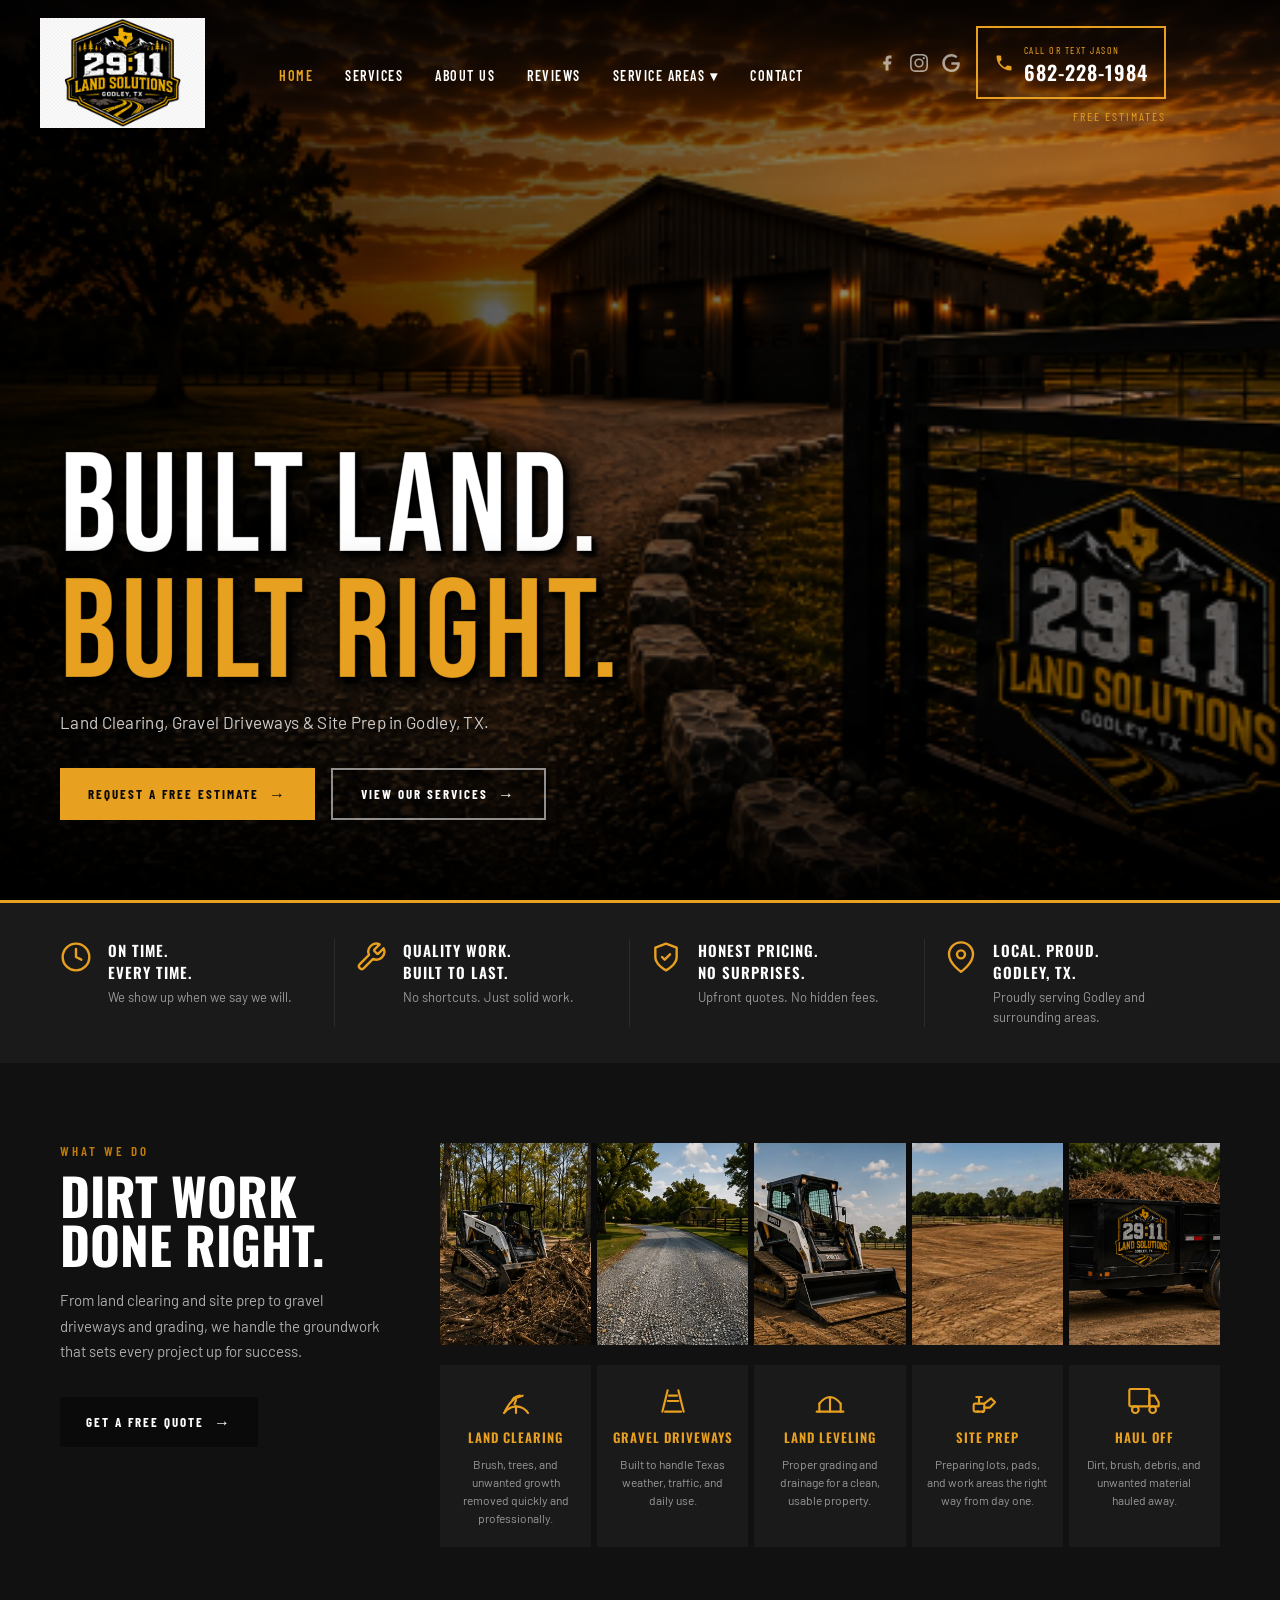
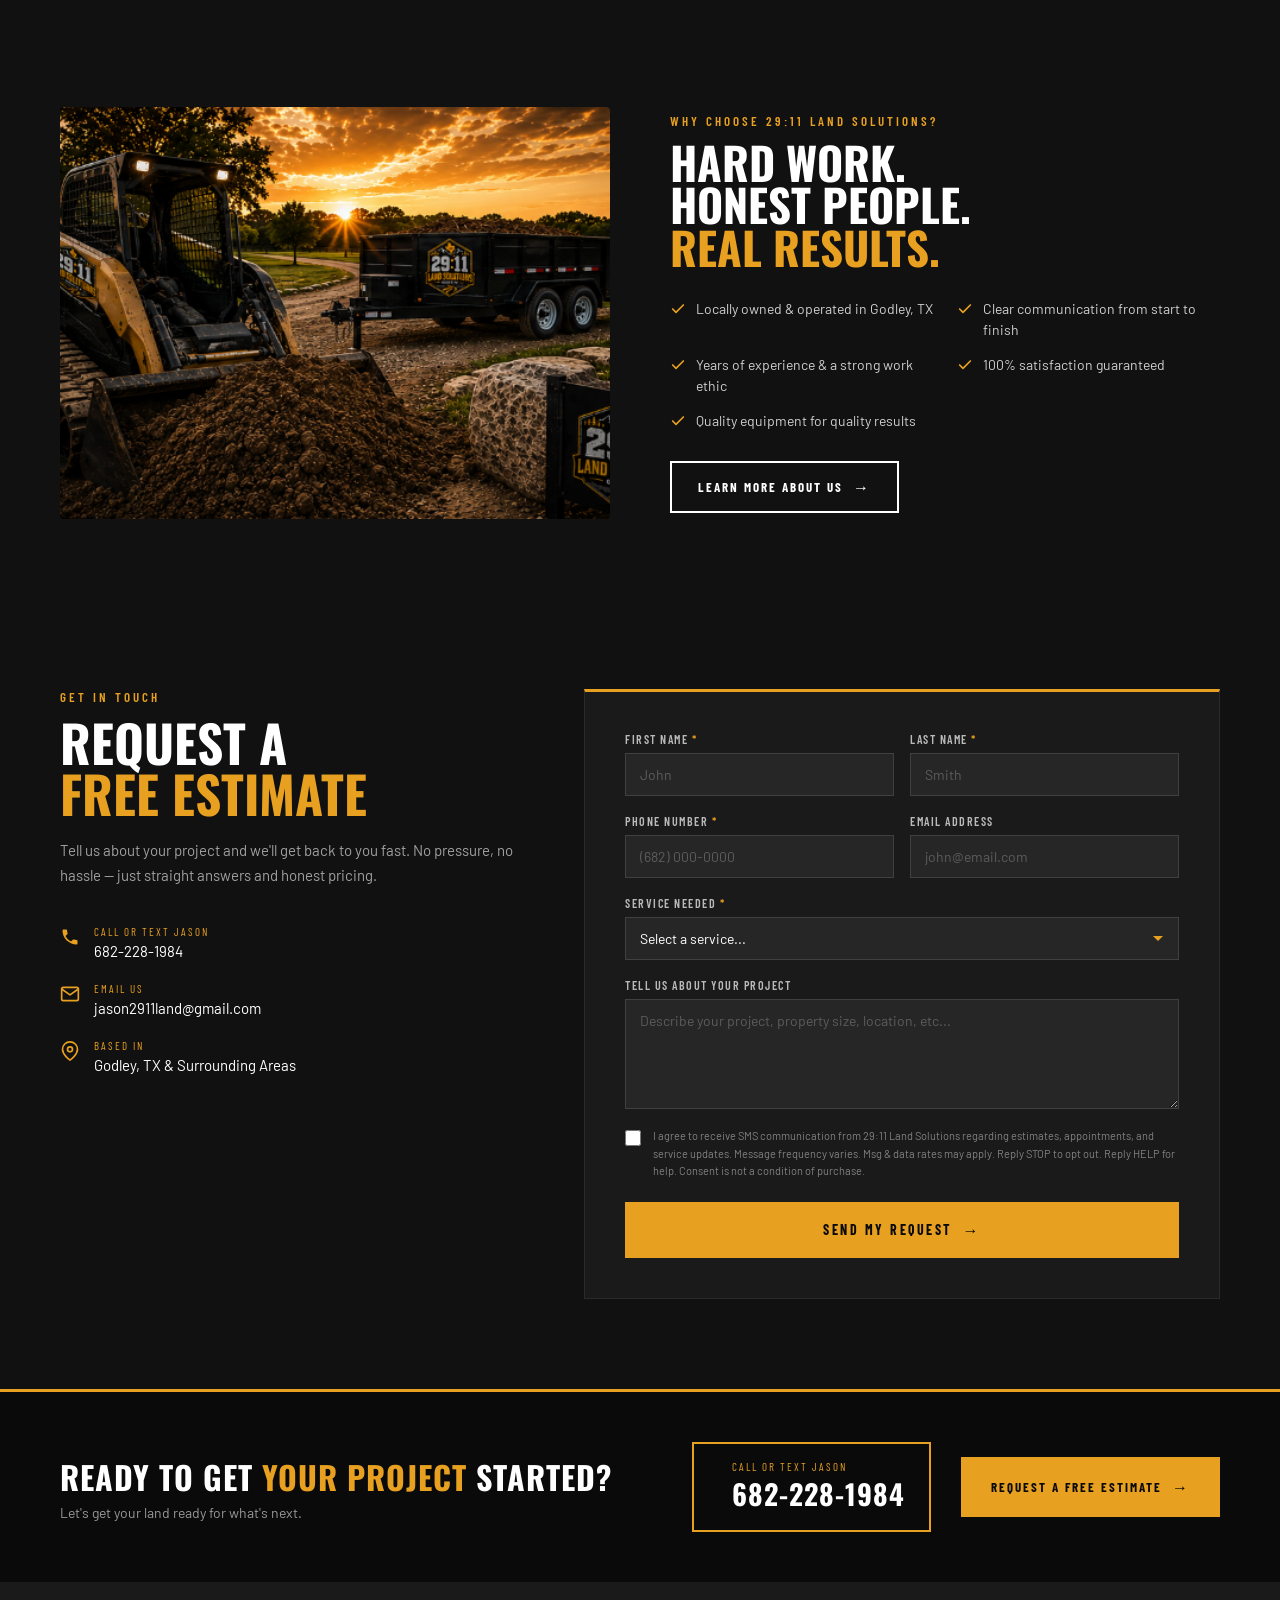
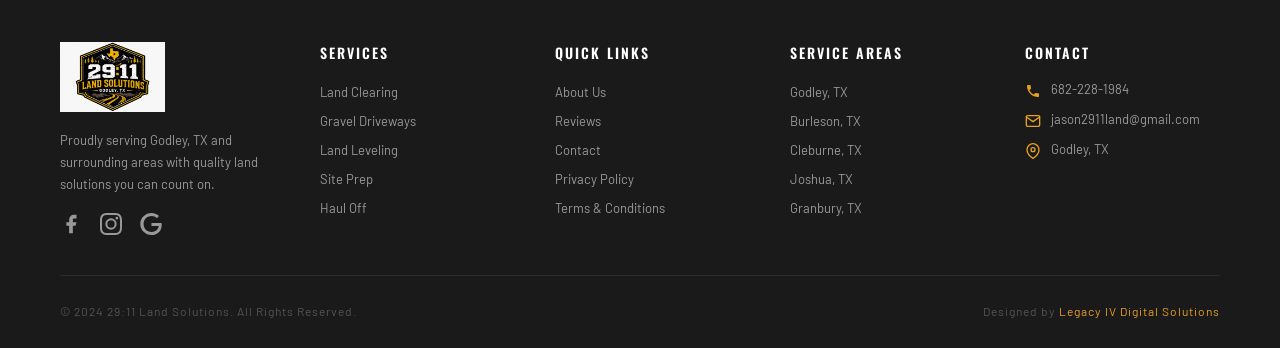
==== index.html @ 2458a73c "Update index.html" ====
<!DOCTYPE html>
<html lang="en">
<head>
  <meta charset="UTF-8" />
  <meta name="viewport" content="width=device-width, initial-scale=1.0"/>
  <title>29:11 Land Solutions – Built Land. Built Right. | Godley, TX</title>
  <meta name="description" content="29:11 Land Solutions offers land clearing, gravel driveways, land leveling, site prep, and haul off services in Godley, TX and surrounding areas.">
  <link rel="preconnect" href="https://fonts.googleapis.com">
  <link rel="preconnect" href="https://fonts.gstatic.com" crossorigin>
  <link href="https://fonts.googleapis.com/css2?family=Bebas+Neue&family=Oswald:wght@400;500;600;700&family=Barlow:wght@400;500;600&family=Barlow+Condensed:wght@600;700&display=swap" rel="stylesheet">
  <link rel="stylesheet" href="styles.css">
</head>
<body>

<a href="tel:6822281984" class="mobile-phone-bar">
    <svg width="16" height="16" viewBox="0 0 24 24" fill="currentColor"><path d="M6.62 10.79c1.44 2.83 3.76 5.14 6.59 6.59l2.2-2.2c.27-.27.67-.36 1.02-.24 1.12.37 2.33.57 3.57.57.55 0 1 .45 1 1V20c0 .55-.45 1-1 1-9.39 0-17-7.61-17-17 0-.55.45-1 1-1h3.5c.55 0 1 .45 1 1 0 1.25.2 2.45.57 3.57.11.35.03.74-.25 1.02l-2.2 2.2z"/></svg>
    Call or Text Jason — 682-228-1984
  </a>

  <!-- ══ NAVBAR ══════════════════════════════════════════════════════════ -->
  <nav>
    <a href="index.html" class="nav-logo">
      <img src="shield.png" alt="29:11 Land Solutions Logo">
    </a>

    <ul class="nav-links" id="nav-links">
      <li><a href="index.html" class="active">Home</a></li>
      <li><a href="#services">Services</a></li>
      <li><a href="about.html">About Us</a></li>
      <li><a href="reviews.html">Reviews</a></li>
      <li class="has-dropdown">
        <a href="#">Service Areas ▾</a>
        <ul class="dropdown">
          <li><a href="godley.html">Godley, TX</a></li>
          <li><a href="burleson.html">Burleson, TX</a></li>
          <li><a href="cleburne.html">Cleburne, TX</a></li>
          <li><a href="joshua.html">Joshua, TX</a></li>
          <li><a href="granbury.html">Granbury, TX</a></li>
        </ul>
      </li>
      <li><a href="#contact-form">Contact</a></li>
    </ul>

    <div class="nav-right">
      <div class="nav-right-top">
        <ul class="nav-social-links">
          <li>
            <a href="#" title="Facebook" target="_blank" rel="noopener"><!-- REPLACE # WITH FACEBOOK URL -->
              <svg viewBox="0 0 24 24" fill="currentColor"><path d="M18 2h-3a5 5 0 0 0-5 5v3H7v4h3v8h4v-8h3l1-4h-4V7a1 1 0 0 1 1-1h3z"/></svg>
            </a>
          </li>
          <li>
            <a href="#" title="Instagram" target="_blank" rel="noopener"><!-- REPLACE # WITH INSTAGRAM URL -->
              <svg viewBox="0 0 24 24" fill="currentColor"><path d="M12 2.163c3.204 0 3.584.012 4.85.07 3.252.148 4.771 1.691 4.919 4.919.058 1.265.069 1.645.069 4.849 0 3.205-.012 3.584-.069 4.849-.149 3.225-1.664 4.771-4.919 4.919-1.266.058-1.644.07-4.85.07-3.204 0-3.584-.012-4.849-.07-3.26-.149-4.771-1.699-4.919-4.92-.058-1.265-.07-1.644-.07-4.849 0-3.204.013-3.583.07-4.849.149-3.227 1.664-4.771 4.919-4.919 1.266-.057 1.645-.069 4.849-.069zm0-2.163c-3.259 0-3.667.014-4.947.072-4.358.2-6.78 2.618-6.98 6.98-.059 1.281-.073 1.689-.073 4.948 0 3.259.014 3.668.072 4.948.2 4.358 2.618 6.78 6.98 6.98 1.281.058 1.689.072 4.948.072 3.259 0 3.668-.014 4.948-.072 4.354-.2 6.782-2.618 6.979-6.98.059-1.28.073-1.689.073-4.948 0-3.259-.014-3.667-.072-4.947-.196-4.354-2.617-6.78-6.979-6.98-1.281-.059-1.69-.073-4.949-.073zm0 5.838a6.162 6.162 0 1 0 0 12.324 6.162 6.162 0 0 0 0-12.324zm0 10.162a4 4 0 1 1 0-8 4 4 0 0 1 0 8zm6.406-11.845a1.44 1.44 0 1 0 0 2.881 1.44 1.44 0 0 0 0-2.881z"/></svg>
            </a>
          </li>
          <li>
            <a href="#" title="Google" target="_blank" rel="noopener"><!-- REPLACE # WITH GOOGLE BUSINESS URL -->
              <svg viewBox="0 0 24 24" fill="currentColor"><path d="M12.48 10.92v3.28h7.84c-.24 1.84-.853 3.187-1.787 4.133-1.147 1.147-2.933 2.4-6.053 2.4-4.827 0-8.6-3.893-8.6-8.72s3.773-8.72 8.6-8.72c2.6 0 4.507 1.027 5.907 2.347l2.307-2.307C18.747 1.44 16.133 0 12.48 0 5.867 0 .307 5.387.307 12s5.56 12 12.173 12c3.573 0 6.267-1.173 8.373-3.36 2.16-2.16 2.84-5.213 2.84-7.667 0-.76-.053-1.467-.173-2.053H12.48z"/></svg>
            </a>
          </li>
        </ul>
        <a href="tel:6822281984" class="nav-cta">
          <svg class="nav-phone-svg" viewBox="0 0 24 24" fill="currentColor"><path d="M6.62 10.79c1.44 2.83 3.76 5.14 6.59 6.59l2.2-2.2c.27-.27.67-.36 1.02-.24 1.12.37 2.33.57 3.57.57.55 0 1 .45 1 1V20c0 .55-.45 1-1 1-9.39 0-17-7.61-17-17 0-.55.45-1 1-1h3.5c.55 0 1 .45 1 1 0 1.25.2 2.45.57 3.57.11.35.03.74-.25 1.02l-2.2 2.2z"/></svg>
          <div>
            <span class="nav-cta-label">Call or Text Jason</span><br>
            <span class="nav-cta-number">682-228-1984</span>
          </div>
        </a>
      </div>
      <span class="nav-free-est">Free Estimates</span>
    </div>

    <!-- Mobile header right: socials + hamburger -->
    <div class="mobile-nav-right">
      <ul class="nav-social-mobile">
        <li>
          <a href="#" title="Facebook" target="_blank" rel="noopener"><!-- REPLACE # WITH FACEBOOK URL -->
            <svg viewBox="0 0 24 24" fill="currentColor"><path d="M18 2h-3a5 5 0 0 0-5 5v3H7v4h3v8h4v-8h3l1-4h-4V7a1 1 0 0 1 1-1h3z"/></svg>
          </a>
        </li>
        <li>
          <a href="#" title="Instagram" target="_blank" rel="noopener"><!-- REPLACE # WITH INSTAGRAM URL -->
            <svg viewBox="0 0 24 24" fill="currentColor"><path d="M12 2.163c3.204 0 3.584.012 4.85.07 3.252.148 4.771 1.691 4.919 4.919.058 1.265.069 1.645.069 4.849 0 3.205-.012 3.584-.069 4.849-.149 3.225-1.664 4.771-4.919 4.919-1.266.058-1.644.07-4.85.07-3.204 0-3.584-.012-4.849-.07-3.26-.149-4.771-1.699-4.919-4.92-.058-1.265-.07-1.644-.07-4.849 0-3.204.013-3.583.07-4.849.149-3.227 1.664-4.771 4.919-4.919 1.266-.057 1.645-.069 4.849-.069zm0-2.163c-3.259 0-3.667.014-4.947.072-4.358.2-6.78 2.618-6.98 6.98-.059 1.281-.073 1.689-.073 4.948 0 3.259.014 3.668.072 4.948.2 4.358 2.618 6.78 6.98 6.98 1.281.058 1.689.072 4.948.072 3.259 0 3.668-.014 4.948-.072 4.354-.2 6.782-2.618 6.979-6.98.059-1.28.073-1.689.073-4.948 0-3.259-.014-3.667-.072-4.947-.196-4.354-2.617-6.78-6.979-6.98-1.281-.059-1.69-.073-4.949-.073zm0 5.838a6.162 6.162 0 1 0 0 12.324 6.162 6.162 0 0 0 0-12.324zm0 10.162a4 4 0 1 1 0-8 4 4 0 0 1 0 8zm6.406-11.845a1.44 1.44 0 1 0 0 2.881 1.44 1.44 0 0 0 0-2.881z"/></svg>
          </a>
        </li>
        <li>
          <a href="#" title="Google" target="_blank" rel="noopener"><!-- REPLACE # WITH GOOGLE BUSINESS URL -->
            <svg viewBox="0 0 24 24" fill="currentColor"><path d="M12.48 10.92v3.28h7.84c-.24 1.84-.853 3.187-1.787 4.133-1.147 1.147-2.933 2.4-6.053 2.4-4.827 0-8.6-3.893-8.6-8.72s3.773-8.72 8.6-8.72c2.6 0 4.507 1.027 5.907 2.347l2.307-2.307C18.747 1.44 16.133 0 12.48 0 5.867 0 .307 5.387.307 12s5.56 12 12.173 12c3.573 0 6.267-1.173 8.373-3.36 2.16-2.16 2.84-5.213 2.84-7.667 0-.76-.053-1.467-.173-2.053H12.48z"/></svg>
          </a>
        </li>
      </ul>
      <button class="hamburger" id="hamburger" aria-label="Open menu">
        <span></span><span></span><span></span>
      </button>
    </div>
  </nav>

  <!-- ══ HERO ════════════════════════════════════════════════════════════ -->
  <section class="hero">
    <div class="hero-bg"></div>
    <div class="hero-overlay"></div>
    <div class="hero-overlay-bottom"></div>
    <div class="hero-content">
      <h1 class="hero-tagline">
        <span class="white-line">Built Land.</span><br>
        <span class="gold-line">Built Right.</span>
      </h1>
      <p class="hero-sub">Land Clearing, Gravel Driveways &amp; Site Prep in Godley, TX.</p>
      <div class="hero-buttons">
        <a href="#contact-form" class="btn-primary">Request a Free Estimate <span class="arrow">→</span></a>
        <a href="#services" class="btn-secondary">View Our Services <span class="arrow">→</span></a>
      </div>
    </div>
  </section>

  <!-- ══ TRUST BAR ════════════════════════════════════════════════════════ -->
  <div class="trust-bar">
    <div class="trust-item">
      <svg class="trust-icon" viewBox="0 0 24 24" fill="none" stroke="currentColor" stroke-width="1.8" stroke-linecap="round" stroke-linejoin="round"><circle cx="12" cy="12" r="10"/><polyline points="12 6 12 12 16 14"/></svg>
      <div>
        <div class="trust-title">On Time.<br>Every Time.</div>
        <p class="trust-desc">We show up when we say we will.</p>
      </div>
    </div>
    <div class="trust-item">
      <svg class="trust-icon" viewBox="0 0 24 24" fill="none" stroke="currentColor" stroke-width="1.8" stroke-linecap="round" stroke-linejoin="round"><path d="M14.7 6.3a1 1 0 0 0 0 1.4l1.6 1.6a1 1 0 0 0 1.4 0l3.77-3.77a6 6 0 0 1-7.94 7.94l-6.91 6.91a2.12 2.12 0 0 1-3-3l6.91-6.91a6 6 0 0 1 7.94-7.94l-3.76 3.76z"/></svg>
      <div>
        <div class="trust-title">Quality Work.<br>Built to Last.</div>
        <p class="trust-desc">No shortcuts. Just solid work.</p>
      </div>
    </div>
    <div class="trust-item">
      <svg class="trust-icon" viewBox="0 0 24 24" fill="none" stroke="currentColor" stroke-width="1.8" stroke-linecap="round" stroke-linejoin="round"><path d="M12 22s8-4 8-10V5l-8-3-8 3v7c0 6 8 10 8 10z"/><polyline points="9 12 11 14 15 10"/></svg>
      <div>
        <div class="trust-title">Honest Pricing.<br>No Surprises.</div>
        <p class="trust-desc">Upfront quotes. No hidden fees.</p>
      </div>
    </div>
    <div class="trust-item">
      <svg class="trust-icon" viewBox="0 0 24 24" fill="none" stroke="currentColor" stroke-width="1.8" stroke-linecap="round" stroke-linejoin="round"><path d="M21 10c0 7-9 13-9 13s-9-6-9-13a9 9 0 0 1 18 0z"/><circle cx="12" cy="10" r="3"/></svg>
      <div>
        <div class="trust-title">Local. Proud.<br>Godley, TX.</div>
        <p class="trust-desc">Proudly serving Godley and surrounding areas.</p>
      </div>
    </div>
  </div>

  <!-- ══ SERVICES ═════════════════════════════════════════════════════════ -->
  <section class="services-section" id="services">
    <div class="services-left">
      <p class="section-label">What We Do</p>
      <h2 class="section-heading">Dirt Work<br>Done Right.</h2>
      <p class="section-body">From land clearing and site prep to gravel driveways and grading, we handle the groundwork that sets every project up for success.</p>
      <a href="#contact-form" class="btn-dark">Get a Free Quote <span class="arrow">→</span></a>
    </div>
    <div class="services-right">
      <div class="service-photos">
        <img src="skidsteer1.png" alt="Land Clearing">
        <img src="driveway.png"   alt="Gravel Driveway">
        <img src="skidsteer2.png" alt="Land Leveling">
        <img src="land1.png"      alt="Site Prep">
        <img src="trailer.png"    alt="Haul Off">
      </div>
      <div class="service-cards">
        <div class="service-card">
          <svg class="service-card-icon" viewBox="0 0 24 24" fill="none" stroke="currentColor" stroke-width="1.6" stroke-linecap="round" stroke-linejoin="round"><path d="M17 8C8 10 5.9 16.17 3.82 19.5"/><path d="M9.22 11.3c.8-1.3 2.34-2.8 5.78-3.3"/><path d="M10.9 14.5c.2-.8.6-2.1 1.1-3.2"/><path d="M3 21c2-2.5 5-5 9-5s7.5 2.5 9 5"/><line x1="12" y1="16" x2="12" y2="21"/></svg>
          <div class="service-card-title">Land Clearing</div>
          <p class="service-card-desc">Brush, trees, and unwanted growth removed quickly and professionally.</p>
        </div>
        <div class="service-card">
          <svg class="service-card-icon" viewBox="0 0 24 24" fill="none" stroke="currentColor" stroke-width="1.6" stroke-linecap="round" stroke-linejoin="round"><path d="M4 20 L8 4"/><path d="M20 20 L16 4"/><path d="M8 12 L16 12"/><path d="M6 20 L18 20"/><path d="M9 8 L15 8"/></svg>
          <div class="service-card-title">Gravel Driveways</div>
          <p class="service-card-desc">Built to handle Texas weather, traffic, and daily use.</p>
        </div>
        <div class="service-card">
          <svg class="service-card-icon" viewBox="0 0 24 24" fill="none" stroke="currentColor" stroke-width="1.6" stroke-linecap="round" stroke-linejoin="round"><path d="M2 20 L22 20"/><path d="M4 20 L4 14"/><path d="M20 20 L20 14"/><path d="M4 14 Q12 4 20 14"/><line x1="12" y1="10" x2="12" y2="20"/></svg>
          <div class="service-card-title">Land Leveling</div>
          <p class="service-card-desc">Proper grading and drainage for a clean, usable property.</p>
        </div>
        <div class="service-card">
          <svg class="service-card-icon" viewBox="0 0 24 24" fill="none" stroke="currentColor" stroke-width="1.6" stroke-linecap="round" stroke-linejoin="round"><rect x="2" y="14" width="8" height="6" rx="1"/><path d="M10 17h4l4-4-3-3-5 4"/><path d="M6 14V9"/><path d="M4 9h4"/><circle cx="5" cy="20" r="1" fill="currentColor" stroke="none"/><circle cx="9" cy="20" r="1" fill="currentColor" stroke="none"/></svg>
          <div class="service-card-title">Site Prep</div>
          <p class="service-card-desc">Preparing lots, pads, and work areas the right way from day one.</p>
        </div>
        <div class="service-card">
          <svg class="service-card-icon" viewBox="0 0 24 24" fill="none" stroke="currentColor" stroke-width="1.6" stroke-linecap="round" stroke-linejoin="round"><rect x="1" y="3" width="15" height="13" rx="1"/><path d="M16 8h4l3 5v3h-7V8z"/><circle cx="5.5" cy="18.5" r="2.5"/><circle cx="18.5" cy="18.5" r="2.5"/></svg>
          <div class="service-card-title">Haul Off</div>
          <p class="service-card-desc">Dirt, brush, debris, and unwanted material hauled away.</p>
        </div>
      </div>
    </div>
  </section>

  <!-- ══ WHY CHOOSE ════════════════════════════════════════════════════════ -->
  <section class="why-section" id="about">
    <div class="why-image">
      <img src="2911.png" alt="29:11 Land Solutions at work">

    </div>
    <div class="why-content">
      <p class="section-label">Why Choose 29:11 Land Solutions?</p>
      <h2 class="section-heading">
        Hard Work.<br>Honest People.<br>
        <span class="why-headline-gold">Real Results.</span>
      </h2>
      <ul class="why-checklist">
        <li><svg class="check-icon" viewBox="0 0 24 24" fill="none" stroke="currentColor" stroke-width="2.5" stroke-linecap="round" stroke-linejoin="round"><polyline points="20 6 9 17 4 12"/></svg>Locally owned &amp; operated in Godley, TX</li>
        <li><svg class="check-icon" viewBox="0 0 24 24" fill="none" stroke="currentColor" stroke-width="2.5" stroke-linecap="round" stroke-linejoin="round"><polyline points="20 6 9 17 4 12"/></svg>Clear communication from start to finish</li>
        <li><svg class="check-icon" viewBox="0 0 24 24" fill="none" stroke="currentColor" stroke-width="2.5" stroke-linecap="round" stroke-linejoin="round"><polyline points="20 6 9 17 4 12"/></svg>Years of experience &amp; a strong work ethic</li>
        <li><svg class="check-icon" viewBox="0 0 24 24" fill="none" stroke="currentColor" stroke-width="2.5" stroke-linecap="round" stroke-linejoin="round"><polyline points="20 6 9 17 4 12"/></svg>100% satisfaction guaranteed</li>
        <li><svg class="check-icon" viewBox="0 0 24 24" fill="none" stroke="currentColor" stroke-width="2.5" stroke-linecap="round" stroke-linejoin="round"><polyline points="20 6 9 17 4 12"/></svg>Quality equipment for quality results</li>
      </ul>
      <a href="about.html" class="btn-outline-white">Learn More About Us <span class="arrow">→</span></a>
    </div>
  </section>

  <!-- ══ CONTACT FORM ══════════════════════════════════════════════════════ -->
  <section class="contact-section" id="contact-form">
    <div class="contact-inner">
      <div class="contact-left">
        <p class="section-label" style="color:var(--gold);">Get In Touch</p>
        <h2 class="contact-heading">Request a<br><span class="text-gold">Free Estimate</span></h2>
        <p class="contact-desc">Tell us about your project and we'll get back to you fast. No pressure, no hassle — just straight answers and honest pricing.</p>
        <div class="contact-info-list">
          <div class="contact-info-item">
            <svg class="contact-info-icon" viewBox="0 0 24 24" fill="currentColor"><path d="M6.62 10.79c1.44 2.83 3.76 5.14 6.59 6.59l2.2-2.2c.27-.27.67-.36 1.02-.24 1.12.37 2.33.57 3.57.57.55 0 1 .45 1 1V20c0 .55-.45 1-1 1-9.39 0-17-7.61-17-17 0-.55.45-1 1-1h3.5c.55 0 1 .45 1 1 0 1.25.2 2.45.57 3.57.11.35.03.74-.25 1.02l-2.2 2.2z"/></svg>
            <div>
              <div class="contact-info-label">Call or Text Jason</div>
              <a href="tel:6822281984" class="contact-info-value">682-228-1984</a>
            </div>
          </div>
          <div class="contact-info-item">
            <svg class="contact-info-icon" viewBox="0 0 24 24" fill="none" stroke="currentColor" stroke-width="2" stroke-linecap="round" stroke-linejoin="round"><path d="M4 4h16c1.1 0 2 .9 2 2v12c0 1.1-.9 2-2 2H4c-1.1 0-2-.9-2-2V6c0-1.1.9-2 2-2z"/><polyline points="22,6 12,13 2,6"/></svg>
            <div>
              <div class="contact-info-label">Email Us</div>
              <a href="mailto:jason2911land@gmail.com" class="contact-info-value">jason2911land@gmail.com</a>
            </div>
          </div>
          <div class="contact-info-item">
            <svg class="contact-info-icon" viewBox="0 0 24 24" fill="none" stroke="currentColor" stroke-width="2" stroke-linecap="round" stroke-linejoin="round"><path d="M21 10c0 7-9 13-9 13s-9-6-9-13a9 9 0 0 1 18 0z"/><circle cx="12" cy="10" r="3"/></svg>
            <div>
              <div class="contact-info-label">Based In</div>
              <span class="contact-info-value">Godley, TX &amp; Surrounding Areas</span>
            </div>
          </div>
        </div>
      </div>
      <div class="contact-right">
        <div class="form-card">
          <div class="form-row">
            <div class="form-group">
              <label for="fname">First Name <span class="req">*</span></label>
              <input type="text" id="fname" name="fname" placeholder="John" required>
            </div>
            <div class="form-group">
              <label for="lname">Last Name <span class="req">*</span></label>
              <input type="text" id="lname" name="lname" placeholder="Smith" required>
            </div>
          </div>
          <div class="form-row">
            <div class="form-group">
              <label for="phone">Phone Number <span class="req">*</span></label>
              <input type="tel" id="phone" name="phone" placeholder="(682) 000-0000" required>
            </div>
            <div class="form-group">
              <label for="email">Email Address</label>
              <input type="email" id="email" name="email" placeholder="john@email.com">
            </div>
          </div>
          <div class="form-group">
            <label for="service">Service Needed <span class="req">*</span></label>
            <select id="service" name="service" required>
              <option value="" disabled selected>Select a service...</option>
              <option value="land-clearing">Land Clearing</option>
              <option value="gravel-driveway">Gravel Driveway</option>
              <option value="land-leveling">Land Leveling</option>
              <option value="site-prep">Site Prep</option>
              <option value="haul-off">Haul Off</option>
              <option value="other">Other / Not Sure</option>
            </select>
          </div>
          <div class="form-group">
            <label for="message">Tell Us About Your Project</label>
            <textarea id="message" name="message" rows="4" placeholder="Describe your project, property size, location, etc..."></textarea>
          </div>
          <div class="form-sms-consent">
            <label class="sms-label">
              <input type="checkbox" id="sms-consent" name="sms-consent">
              <span class="sms-text">I agree to receive SMS communication from 29:11 Land Solutions regarding estimates, appointments, and service updates. Message frequency varies. Msg &amp; data rates may apply. Reply STOP to opt out. Reply HELP for help. Consent is not a condition of purchase.</span>
            </label>
          </div>
          <button type="submit" class="btn-primary form-submit" onclick="handleFormSubmit(event)">
            Send My Request <span class="arrow">→</span>
          </button>
          <div class="form-success" id="form-success">Thanks! We'll be in touch shortly.</div>
        </div>
      </div>
    </div>
  </section>

  <!-- ══ CTA BANNER ════════════════════════════════════════════════════════ -->
  <section class="cta-banner">
    <div class="cta-banner-text">
      <h2 class="cta-banner-heading">Ready to Get <em>Your Project</em> Started?</h2>
      <p class="cta-banner-sub">Let's get your land ready for what's next.</p>
    </div>
    <a href="tel:6822281984" class="cta-phone-block">
      <svg class="cta-phone-icon" viewBox="0 0 24 24" fill="currentColor"><path d="M6.62 10.79c1.44 2.83 3.76 5.14 6.59 6.59l2.2-2.2c.27-.27.67-.36 1.02-.24 1.12.37 2.33.57 3.57.57.55 0 1 .45 1 1V20c0 .55-.45 1-1 1-9.39 0-17-7.61-17-17 0-.55.45-1 1-1h3.5c.55 0 1 .45 1 1 0 1.25.2 2.45.57 3.57.11.35.03.74-.25 1.02l-2.2 2.2z"/></svg>
      <div>
        <div class="cta-phone-label">Call or Text Jason</div>
        <div class="cta-phone-number">682-228-1984</div>
      </div>
    </a>
    <a href="#contact-form" class="btn-primary cta-btn-large">
      Request a Free Estimate <span class="arrow">→</span>
    </a>
  </section>

  <!-- ══ FOOTER ════════════════════════════════════════════════════════════ -->
  <footer>
    <div class="footer-grid">
      <div class="footer-brand">
        <a href="index.html"><img src="shield.png" alt="29:11 Land Solutions" class="footer-logo"></a>
        <p class="footer-brand-desc">Proudly serving Godley, TX and surrounding areas with quality land solutions you can count on.</p>
        <ul class="social-links">
          <li>
            <a href="#" title="Facebook" target="_blank" rel="noopener"><!-- REPLACE # WITH FACEBOOK URL -->
              <svg viewBox="0 0 24 24" fill="currentColor"><path d="M18 2h-3a5 5 0 0 0-5 5v3H7v4h3v8h4v-8h3l1-4h-4V7a1 1 0 0 1 1-1h3z"/></svg>
            </a>
          </li>
          <li>
            <a href="#" title="Instagram" target="_blank" rel="noopener"><!-- REPLACE # WITH INSTAGRAM URL -->
              <svg viewBox="0 0 24 24" fill="currentColor"><path d="M12 2.163c3.204 0 3.584.012 4.85.07 3.252.148 4.771 1.691 4.919 4.919.058 1.265.069 1.645.069 4.849 0 3.205-.012 3.584-.069 4.849-.149 3.225-1.664 4.771-4.919 4.919-1.266.058-1.644.07-4.85.07-3.204 0-3.584-.012-4.849-.07-3.26-.149-4.771-1.699-4.919-4.92-.058-1.265-.07-1.644-.07-4.849 0-3.204.013-3.583.07-4.849.149-3.227 1.664-4.771 4.919-4.919 1.266-.057 1.645-.069 4.849-.069zm0-2.163c-3.259 0-3.667.014-4.947.072-4.358.2-6.78 2.618-6.98 6.98-.059 1.281-.073 1.689-.073 4.948 0 3.259.014 3.668.072 4.948.2 4.358 2.618 6.78 6.98 6.98 1.281.058 1.689.072 4.948.072 3.259 0 3.668-.014 4.948-.072 4.354-.2 6.782-2.618 6.979-6.98.059-1.28.073-1.689.073-4.948 0-3.259-.014-3.667-.072-4.947-.196-4.354-2.617-6.78-6.979-6.98-1.281-.059-1.69-.073-4.949-.073zm0 5.838a6.162 6.162 0 1 0 0 12.324 6.162 6.162 0 0 0 0-12.324zm0 10.162a4 4 0 1 1 0-8 4 4 0 0 1 0 8zm6.406-11.845a1.44 1.44 0 1 0 0 2.881 1.44 1.44 0 0 0 0-2.881z"/></svg>
            </a>
          </li>
          <li>
            <a href="#" title="Google" target="_blank" rel="noopener"><!-- REPLACE # WITH GOOGLE BUSINESS URL -->
              <svg viewBox="0 0 24 24" fill="currentColor"><path d="M12.48 10.92v3.28h7.84c-.24 1.84-.853 3.187-1.787 4.133-1.147 1.147-2.933 2.4-6.053 2.4-4.827 0-8.6-3.893-8.6-8.72s3.773-8.72 8.6-8.72c2.6 0 4.507 1.027 5.907 2.347l2.307-2.307C18.747 1.44 16.133 0 12.48 0 5.867 0 .307 5.387.307 12s5.56 12 12.173 12c3.573 0 6.267-1.173 8.373-3.36 2.16-2.16 2.84-5.213 2.84-7.667 0-.76-.053-1.467-.173-2.053H12.48z"/></svg>
            </a>
          </li>
        </ul>
      </div>
      <div>
        <div class="footer-col-title">Services</div>
        <ul class="footer-links">
          <li><a href="#services">Land Clearing</a></li>
          <li><a href="#services">Gravel Driveways</a></li>
          <li><a href="#services">Land Leveling</a></li>
          <li><a href="#services">Site Prep</a></li>
          <li><a href="#services">Haul Off</a></li>
        </ul>
      </div>
      <div>
        <div class="footer-col-title">Quick Links</div>
        <ul class="footer-links">
          <li><a href="about.html">About Us</a></li>
          <li><a href="reviews.html">Reviews</a></li>
          <li><a href="#contact-form">Contact</a></li>
          <li><a href="privacy-policy.html">Privacy Policy</a></li>
          <li><a href="terms.html">Terms &amp; Conditions</a></li>
        </ul>
      </div>
      <div>
        <div class="footer-col-title">Service Areas</div>
        <ul class="footer-links">
          <li><a href="godley.html">Godley, TX</a></li>
          <li><a href="burleson.html">Burleson, TX</a></li>
          <li><a href="cleburne.html">Cleburne, TX</a></li>
          <li><a href="joshua.html">Joshua, TX</a></li>
          <li><a href="granbury.html">Granbury, TX</a></li>
        </ul>
      </div>
      <div>
        <div class="footer-col-title">Contact</div>
        <div class="footer-contact-item">
          <svg class="icon-svg" viewBox="0 0 24 24" fill="currentColor"><path d="M6.62 10.79c1.44 2.83 3.76 5.14 6.59 6.59l2.2-2.2c.27-.27.67-.36 1.02-.24 1.12.37 2.33.57 3.57.57.55 0 1 .45 1 1V20c0 .55-.45 1-1 1-9.39 0-17-7.61-17-17 0-.55.45-1 1-1h3.5c.55 0 1 .45 1 1 0 1.25.2 2.45.57 3.57.11.35.03.74-.25 1.02l-2.2 2.2z"/></svg>
          <span>682-228-1984</span>
        </div>
        <div class="footer-contact-item">
          <svg class="icon-svg" viewBox="0 0 24 24" fill="none" stroke="currentColor" stroke-width="2" stroke-linecap="round" stroke-linejoin="round"><path d="M4 4h16c1.1 0 2 .9 2 2v12c0 1.1-.9 2-2 2H4c-1.1 0-2-.9-2-2V6c0-1.1.9-2 2-2z"/><polyline points="22,6 12,13 2,6"/></svg>
          <span>jason2911land@gmail.com</span>
        </div>
        <div class="footer-contact-item">
          <svg class="icon-svg" viewBox="0 0 24 24" fill="none" stroke="currentColor" stroke-width="2" stroke-linecap="round" stroke-linejoin="round"><path d="M21 10c0 7-9 13-9 13s-9-6-9-13a9 9 0 0 1 18 0z"/><circle cx="12" cy="10" r="3"/></svg>
          <span>Godley, TX</span>
        </div>
      </div>
    </div>
    <div class="footer-bottom">
      <div class="footer-bottom-left">© 2024 29:11 Land Solutions. All Rights Reserved.</div>
      <div class="footer-bottom-right">Designed by <a href="https://legacyivdigital.com" target="_blank" rel="noopener">Legacy IV Digital Solutions</a></div>
    </div>
  </footer>

  <!-- ══ STICKY CTA ════════════════════════════════════════════════════════ -->
  <a href="#contact-form" class="sticky-cta" id="sticky-cta">
    Request a Free Estimate <span class="arrow">→</span>
  </a>

  <script>
    // Sticky CTA
    const stickyCta = document.getElementById('sticky-cta');
    window.addEventListener('scroll', () => {
      stickyCta.classList.toggle('visible', window.scrollY > window.innerHeight * 0.8);
    });
    const observer = new IntersectionObserver((entries) => {
      entries.forEach(e => { if (e.isIntersecting) stickyCta.classList.remove('visible'); });
    }, { threshold: 0.2 });
    observer.observe(document.getElementById('contact-form'));

    // Hamburger
    const hamburger = document.getElementById('hamburger');
    const navLinks  = document.getElementById('nav-links');
    hamburger.addEventListener('click', () => {
      hamburger.classList.toggle('open');
      navLinks.classList.toggle('mobile-open');
    });
    // Close mobile menu when any nav link is tapped
    navLinks.querySelectorAll('a').forEach(link => {
      link.addEventListener('click', () => {
        hamburger.classList.remove('open');
        navLinks.classList.remove('mobile-open');
      });
    });

    // Form
    function handleFormSubmit(e) {
      e.preventDefault();
      const fname   = document.getElementById('fname').value;
      const phone   = document.getElementById('phone').value;
      const service = document.getElementById('service').value;
      if (!fname || !phone || !service) { alert('Please fill in all required fields.'); return; }
      document.getElementById('form-success').style.display = 'block';
      e.target.style.display = 'none';
    }
  </script>

</body>
</html>
---- styles.css ----
/* ============================================
   2911 LANDWORKS – styles.css
   ============================================ */

/* ── RESET & ROOT ── */
*, *::before, *::after {
  box-sizing: border-box;
  margin: 0;
  padding: 0;
}

:root {
  --gold:       #E8A020;
  --gold-light: #F5B83D;
  --gold-dark:  #C27D0A;
  --black:      #0A0A0A;
  --dark:       #111111;
  --dark2:      #1A1A1A;
  --dark3:      #222222;
  --gray:       #555555;
  --light-gray: #F2EDE6;
  --white:      #FFFFFF;
  --text-muted: #999999;
}

html {
  scroll-behavior: smooth;
  overflow-x: hidden;
}

body {
  font-family: 'Barlow', sans-serif;
  background: var(--black);
  color: var(--white);
  overflow-x: hidden;
  width: 100%;
  max-width: 100vw;
}

/* ── UTILITIES ── */
.text-gold { color: var(--gold); }
.arrow     { font-size: 16px; }


/* ============================================
   NAVBAR
   ============================================ */
nav {
  position: absolute;
  top: 0; left: 0; right: 0;
  z-index: 100;
  display: flex;
  align-items: center;
  justify-content: space-between;
  padding: 18px 40px;
  background: linear-gradient(to bottom, rgba(0,0,0,0.75) 0%, transparent 100%);
}

.nav-logo img {
  height: 110px;
  width: auto;
}

.nav-links {
  display: flex;
  align-items: center;
  gap: 32px;
  list-style: none;
}

.nav-links a {
  font-family: 'Barlow Condensed', sans-serif;
  font-weight: 600;
  font-size: 14px;
  letter-spacing: 1.5px;
  text-transform: uppercase;
  color: var(--white);
  text-decoration: none;
  transition: color 0.2s;
}

.nav-links a:hover  { color: var(--gold); }
.nav-links a.active { color: var(--gold); }

.nav-links .has-dropdown {
  position: relative;
}

.nav-links .has-dropdown > a::after {
  content: '';
}

.nav-cta {
  display: flex;
  align-items: center;
  gap: 10px;
  border: 2px solid var(--gold);
  padding: 10px 16px;
  text-decoration: none;
}

.nav-cta-label {
  font-family: 'Barlow Condensed', sans-serif;
  font-size: 10px;
  letter-spacing: 1.5px;
  text-transform: uppercase;
  color: var(--gold);
  line-height: 1.2;
}

.nav-cta-number {
  font-family: 'Oswald', sans-serif;
  font-size: 20px;
  font-weight: 600;
  color: var(--white);
  letter-spacing: 1px;
}

.nav-cta-phone-icon {
  color: var(--gold);
  width: 20px;
  height: 20px;
  flex-shrink: 0;
}

.nav-phone-svg {
  color: var(--gold);
  width: 20px;
  height: 20px;
  flex-shrink: 0;
}

.nav-free-est {
  font-family: 'Barlow Condensed', sans-serif;
  font-size: 12px;
  letter-spacing: 2px;
  text-transform: uppercase;
  color: var(--gold);
  display: block;
  text-align: right;
  margin-top: 4px;
}


/* ============================================
   HERO
   ============================================ */
.hero {
  position: relative;
  height: 100vh;
  min-height: 650px;
  display: flex;
  align-items: flex-end;
  overflow: hidden;
}

.hero-bg {
  position: absolute;
  inset: 0;
  background-image: url('HERO.png');
  background-size: cover;
  background-position: center top;
  transform: scale(1.03);
  animation: heroZoom 8s ease-out forwards;
}

@keyframes heroZoom {
  from { transform: scale(1.08); }
  to   { transform: scale(1.0); }
}

.hero-overlay {
  position: absolute;
  inset: 0;
  background: linear-gradient(
    to right,
    rgba(0,0,0,0.82) 0%,
    rgba(0,0,0,0.55) 55%,
    rgba(0,0,0,0.15) 100%
  );
}

.hero-overlay-bottom {
  position: absolute;
  bottom: 0; left: 0; right: 0;
  height: 200px;
  background: linear-gradient(to top, rgba(0,0,0,0.9) 0%, transparent 100%);
}

.hero-content {
  position: relative;
  z-index: 2;
  padding: 0 60px 80px;
  max-width: 760px;
  animation: heroFadeUp 1s ease-out 0.3s both;
}

@keyframes heroFadeUp {
  from { opacity: 0; transform: translateY(30px); }
  to   { opacity: 1; transform: translateY(0); }
}

.hero-tagline {
  font-family: 'Bebas Neue', sans-serif;
  font-size: clamp(80px, 12vw, 140px);
  font-weight: 400;
  line-height: 0.90;
  text-transform: uppercase;
  letter-spacing: 4px;
  margin-bottom: 14px;
  text-shadow:
    3px 3px 0px rgba(0,0,0,0.8),
    6px 6px 0px rgba(0,0,0,0.4),
    0 0 40px rgba(0,0,0,0.6),
    2px 2px 8px rgba(0,0,0,0.9);
  -webkit-text-stroke: 1px rgba(0,0,0,0.3);
  filter: drop-shadow(2px 4px 6px rgba(0,0,0,0.7));
}

.hero-tagline .white-line { color: var(--white); }
.hero-tagline .gold-line  { color: var(--gold); }

.hero-sub {
  font-family: 'Barlow', sans-serif;
  font-size: 17px;
  font-weight: 400;
  color: rgba(255,255,255,0.80);
  margin-bottom: 36px;
  letter-spacing: 0.3px;
}

.hero-buttons {
  display: flex;
  gap: 16px;
  flex-wrap: wrap;
}


/* ============================================
   BUTTONS
   ============================================ */
.btn-primary {
  display: inline-flex;
  align-items: center;
  gap: 10px;
  background: var(--gold);
  color: var(--black);
  font-family: 'Barlow Condensed', sans-serif;
  font-weight: 700;
  font-size: 13px;
  letter-spacing: 2px;
  text-transform: uppercase;
  padding: 16px 28px;
  text-decoration: none;
  transition: background 0.2s, transform 0.15s;
}

.btn-primary:hover {
  background: var(--gold-light);
  transform: translateY(-2px);
}

.btn-secondary {
  display: inline-flex;
  align-items: center;
  gap: 10px;
  background: transparent;
  color: var(--white);
  border: 2px solid rgba(255,255,255,0.55);
  font-family: 'Barlow Condensed', sans-serif;
  font-weight: 700;
  font-size: 13px;
  letter-spacing: 2px;
  text-transform: uppercase;
  padding: 14px 28px;
  text-decoration: none;
  transition: border-color 0.2s, color 0.2s, transform 0.15s;
}

.btn-secondary:hover {
  border-color: var(--gold);
  color: var(--gold);
  transform: translateY(-2px);
}

.btn-dark {
  display: inline-flex;
  align-items: center;
  gap: 10px;
  background: var(--black);
  color: var(--white);
  font-family: 'Barlow Condensed', sans-serif;
  font-weight: 700;
  font-size: 13px;
  letter-spacing: 2px;
  text-transform: uppercase;
  padding: 15px 26px;
  text-decoration: none;
  transition: background 0.2s;
}

.btn-dark:hover { background: #333; }

.btn-outline-white {
  display: inline-flex;
  align-items: center;
  gap: 10px;
  background: transparent;
  color: var(--white);
  border: 2px solid var(--white);
  font-family: 'Barlow Condensed', sans-serif;
  font-weight: 700;
  font-size: 13px;
  letter-spacing: 2px;
  text-transform: uppercase;
  padding: 14px 26px;
  text-decoration: none;
  transition: border-color 0.2s, color 0.2s;
}

.btn-outline-white:hover {
  border-color: var(--gold);
  color: var(--gold);
}


/* ============================================
   TRUST BAR
   ============================================ */
.trust-bar {
  background: var(--dark2);
  border-top: 3px solid var(--gold);
  padding: 36px 60px;
  display: grid;
  grid-template-columns: repeat(4, 1fr);
  gap: 20px;
}

.trust-item {
  display: flex;
  align-items: flex-start;
  gap: 16px;
  padding: 0 20px 0 0;
  border-right: 1px solid rgba(255,255,255,0.08);
}

.trust-item:last-child { border-right: none; }

.trust-icon {
  color: var(--gold);
  width: 32px;
  height: 32px;
  flex-shrink: 0;
  margin-top: 2px;
}

.trust-title {
  font-family: 'Oswald', sans-serif;
  font-size: 15px;
  font-weight: 600;
  text-transform: uppercase;
  letter-spacing: 1px;
  color: var(--white);
  margin-bottom: 5px;
}

.trust-desc {
  font-size: 13px;
  color: var(--text-muted);
  line-height: 1.5;
}


/* ============================================
   SHARED SECTION ELEMENTS
   ============================================ */
.section-label {
  font-family: 'Barlow Condensed', sans-serif;
  font-size: 13px;
  font-weight: 600;
  letter-spacing: 3px;
  text-transform: uppercase;
  color: var(--gold-dark);
  margin-bottom: 12px;
}

.section-heading {
  font-family: 'Oswald', sans-serif;
  font-size: clamp(36px, 4vw, 52px);
  font-weight: 700;
  text-transform: uppercase;
  line-height: 0.95;
  color: var(--black);
  margin-bottom: 20px;
}

.section-body {
  font-size: 15px;
  color: #555;
  line-height: 1.7;
  margin-bottom: 32px;
}


/* ============================================
   SERVICES SECTION
   ============================================ */
.services-section {
  background: var(--dark);
  padding: 80px 60px;
  display: grid;
  grid-template-columns: 320px 1fr;
  gap: 60px;
  align-items: start;
}

.services-section .section-heading { color: var(--white); }
.services-section .section-body    { color: rgba(255,255,255,0.65); }

/* Service photo strip */
.service-photos {
  display: grid;
  grid-template-columns: repeat(5, 1fr);
  gap: 6px;
  margin-bottom: 20px;
  background: var(--black);
}

.service-photos img {
  width: 100%;
  aspect-ratio: 3/4;
  object-fit: cover;
  display: block;
  filter: brightness(0.9);
  transition: filter 0.3s, transform 0.3s;
}

.service-photos img:hover {
  filter: brightness(1.05);
  transform: scale(1.02);
}

/* Service cards row */
.service-cards {
  display: grid;
  grid-template-columns: repeat(5, 1fr);
  gap: 6px;
}

.service-card {
  background: var(--dark2);
  padding: 20px 14px;
  text-align: center;
}

.service-card-icon {
  color: var(--gold);
  width: 32px;
  height: 32px;
  margin: 0 auto 10px;
  display: block;
}

.service-card-title {
  font-family: 'Oswald', sans-serif;
  font-size: 13px;
  font-weight: 600;
  text-transform: uppercase;
  letter-spacing: 1px;
  color: var(--gold);
  margin-bottom: 8px;
}

.service-card-desc {
  font-size: 12px;
  color: var(--text-muted);
  line-height: 1.5;
}


/* ============================================
   WHY CHOOSE SECTION
   ============================================ */
.why-section {
  background: var(--dark);
  padding: 80px 60px;
  display: grid;
  grid-template-columns: 1fr 1fr;
  gap: 60px;
  align-items: center;
}

.why-image {
  position: relative;
  background: var(--black);
  border-radius: 4px;
  overflow: hidden;
}

.why-image img {
  width: 100%;
  aspect-ratio: 4/3;
  object-fit: cover;
  display: block;
}

.why-image-badge {
  position: absolute;
  bottom: -20px;
  right: -20px;
  background: var(--gold);
  color: var(--black);
  width: 110px;
  height: 110px;
  display: flex;
  flex-direction: column;
  align-items: center;
  justify-content: center;
  text-align: center;
  font-family: 'Oswald', sans-serif;
  font-size: 12px;
  font-weight: 700;
  text-transform: uppercase;
  letter-spacing: 1px;
  line-height: 1.3;
}

.why-content .section-label   { color: var(--gold); }
.why-content .section-heading {
  color: var(--white);
  font-size: clamp(32px, 3.5vw, 48px);
}

.why-headline-gold { color: var(--gold); }

.why-checklist {
  display: grid;
  grid-template-columns: 1fr 1fr;
  gap: 14px 24px;
  margin: 30px 0;
  list-style: none;
}

.why-checklist li {
  display: flex;
  align-items: flex-start;
  gap: 10px;
  font-size: 14px;
  color: rgba(255,255,255,0.8);
  line-height: 1.5;
}

.check-icon {
  color: var(--gold);
  width: 16px;
  height: 16px;
  flex-shrink: 0;
  margin-top: 3px;
}


/* ============================================
   TESTIMONIALS
   ============================================ */
.testimonials-section {
  background: var(--gold);
  padding: 70px 60px;
  display: grid;
  grid-template-columns: 260px 1fr 50px;
  gap: 40px;
  align-items: center;
}

.testimonials-left .section-label   { color: rgba(0,0,0,0.55); }
.testimonials-left .section-heading { color: var(--black); font-size: 28px; }

.stars {
  display: flex;
  gap: 4px;
  margin-top: 14px;
}

.stars svg {
  width: 22px;
  height: 22px;
  color: var(--black);
}

.testimonial-quote {
  position: relative;
}

.quote-mark {
  font-family: 'Oswald', sans-serif;
  font-size: 120px;
  line-height: 0.7;
  color: rgba(0,0,0,0.15);
  font-weight: 700;
  position: absolute;
  top: -10px;
  left: -10px;
}

.quote-text {
  font-size: 16px;
  color: var(--black);
  line-height: 1.7;
  padding-left: 40px;
  font-style: italic;
  font-weight: 500;
}

.quote-author {
  display: flex;
  align-items: center;
  gap: 10px;
  margin-top: 16px;
  padding-left: 40px;
}

.quote-author-name {
  font-family: 'Oswald', sans-serif;
  font-size: 15px;
  font-weight: 600;
  color: var(--black);
}

.quote-author-loc {
  font-size: 13px;
  color: rgba(0,0,0,0.6);
}

.quote-sep { color: rgba(0,0,0,0.35); }

.testimonial-nav {
  display: flex;
  flex-direction: column;
  gap: 12px;
}

.nav-arrow {
  width: 44px;
  height: 44px;
  border: 2px solid rgba(0,0,0,0.4);
  background: transparent;
  display: flex;
  align-items: center;
  justify-content: center;
  cursor: pointer;
  font-size: 18px;
  color: var(--black);
  transition: background 0.2s;
}

.nav-arrow:hover { background: rgba(0,0,0,0.12); }


/* ============================================
   CTA BANNER
   ============================================ */
.cta-banner {
  background: var(--black);
  border-top: 3px solid var(--gold);
  padding: 50px 60px;
  display: grid;
  grid-template-columns: 1fr auto auto;
  gap: 30px;
  align-items: center;
}

.cta-banner-heading {
  font-family: 'Oswald', sans-serif;
  font-size: clamp(18px, 4vw, 32px);
  font-weight: 700;
  text-transform: uppercase;
  letter-spacing: 1px;
  color: var(--white);
  word-break: break-word;
}

.cta-banner-heading em {
  color: var(--gold);
  font-style: normal;
}

.cta-banner-sub {
  font-size: 14px;
  color: var(--text-muted);
  margin-top: 4px;
}

.cta-phone-block {
  display: flex;
  align-items: center;
  gap: 14px;
  border: 2px solid var(--gold);
  padding: 16px 24px;
  text-decoration: none;
}

.cta-phone-icon {
  color: var(--gold);
  font-size: 26px;
}

.cta-phone-label {
  font-family: 'Barlow Condensed', sans-serif;
  font-size: 11px;
  letter-spacing: 2px;
  text-transform: uppercase;
  color: var(--gold);
}

.cta-phone-number {
  font-family: 'Oswald', sans-serif;
  font-size: 28px;
  font-weight: 700;
  color: var(--white);
  letter-spacing: 1px;
  white-space: nowrap;
}

.cta-btn-large {
  padding: 20px 30px;
  font-size: 13px;
}


/* ============================================
   FOOTER
   ============================================ */
footer {
  background: var(--dark2);
  padding: 60px 60px 30px;
}

.footer-grid {
  display: grid;
  grid-template-columns: 220px 1fr 1fr 1fr 1fr;
  gap: 40px;
  padding-bottom: 40px;
  border-bottom: 1px solid rgba(255,255,255,0.08);
  margin-bottom: 28px;
}

.footer-logo {
  height: 70px;
  width: auto;
  margin-bottom: 14px;
}

.footer-brand-desc {
  font-size: 13px;
  color: var(--text-muted);
  line-height: 1.7;
  margin-bottom: 18px;
}

.social-links {
  display: flex;
  gap: 18px;
  list-style: none;
  align-items: center;
}

.social-links a {
  display: flex;
  align-items: center;
  justify-content: center;
  color: var(--text-muted);
  text-decoration: none;
  transition: color 0.2s, transform 0.2s;
}

.social-links a:hover {
  color: var(--gold);
  transform: translateY(-2px);
}

.social-links a svg {
  width: 22px;
  height: 22px;
  fill: currentColor;
}

/* Navbar social icons */
.nav-social-links {
  display: flex;
  gap: 14px;
  list-style: none;
  align-items: center;
  margin-right: 16px;
}

.nav-social-links a {
  display: flex;
  align-items: center;
  justify-content: center;
  width: 18px;
  height: 18px;
  color: rgba(255,255,255,0.6);
  text-decoration: none;
  transition: color 0.2s, transform 0.2s;
  flex-shrink: 0;
}

.nav-social-links a:hover {
  color: var(--gold);
  transform: translateY(-2px);
}

.nav-social-links a svg {
  width: 18px;
  height: 18px;
  flex-shrink: 0;
  display: block;
}

.nav-right {
  display: flex;
  flex-direction: column;
  align-items: flex-end;
  gap: 6px;
  flex-shrink: 0;
}

.nav-right-top {
  display: flex;
  align-items: center;
}

.footer-col-title {
  font-family: 'Oswald', sans-serif;
  font-size: 14px;
  font-weight: 600;
  text-transform: uppercase;
  letter-spacing: 2px;
  color: var(--white);
  margin-bottom: 18px;
}

.footer-links {
  list-style: none;
  display: flex;
  flex-direction: column;
  gap: 10px;
}

.footer-links a {
  font-size: 13px;
  color: var(--text-muted);
  text-decoration: none;
  transition: color 0.2s;
}

.footer-links a:hover { color: var(--gold); }

.footer-contact-item {
  display: flex;
  align-items: flex-start;
  gap: 10px;
  margin-bottom: 12px;
  font-size: 13px;
  color: var(--text-muted);
}

.footer-contact-item .icon {
  color: var(--gold);
  font-size: 14px;
  flex-shrink: 0;
  margin-top: 2px;
}

.icon-svg {
  color: var(--gold);
  width: 16px;
  height: 16px;
  flex-shrink: 0;
  margin-top: 2px;
}

.footer-bottom {
  display: flex;
  align-items: center;
  justify-content: center;
  font-size: 12px;
  color: rgba(255,255,255,0.25);
  letter-spacing: 1px;
}


/* ============================================
   RESPONSIVE – TABLET (≤1024px)
   ============================================ */
@media (max-width: 1024px) {
  nav                   { padding: 18px 24px; }
  .hero-content         { padding: 0 30px 60px; }
  .trust-bar            { grid-template-columns: repeat(2, 1fr); padding: 36px 30px; }
  .services-section     { grid-template-columns: 1fr; padding: 60px 30px; }
  .service-photos       { grid-template-columns: repeat(5, 1fr); }
  .service-cards        { grid-template-columns: repeat(5, 1fr); }
  .why-section          { grid-template-columns: 1fr; padding: 60px 30px; }
  .why-image-badge      { bottom: 10px; right: 10px; }
  .testimonials-section { grid-template-columns: 1fr; padding: 50px 30px; }
  .cta-banner           { grid-template-columns: 1fr; text-align: center; }
  .cta-phone-block      { justify-content: center; }
  .footer-grid          { grid-template-columns: 1fr 1fr; }
}


/* ============================================
   RESPONSIVE – MOBILE (≤680px)
   ============================================ */
@media (max-width: 680px) {
  .nav-links        { display: none; }
  .hero-tagline     { font-size: 42px; }
  .trust-bar        { grid-template-columns: 1fr; padding: 30px 20px; }
  .trust-item       { border-right: none; border-bottom: 1px solid rgba(255,255,255,0.08); padding-bottom: 20px; }
  .trust-item:last-child { border-bottom: none; }
  .service-photos   { grid-template-columns: repeat(3, 1fr); }
  .service-cards    { grid-template-columns: repeat(2, 1fr); }
  .why-checklist    { grid-template-columns: 1fr; }
  .cta-banner       { padding: 40px 20px; }
  .footer-grid      { grid-template-columns: 1fr; }
  footer            { padding: 40px 20px 20px; }
}


/* ============================================
   CONTACT FORM SECTION
   ============================================ */
.contact-section {
  background: var(--dark);
  padding: 90px 60px;
}

.contact-inner {
  display: grid;
  grid-template-columns: 1fr 1.4fr;
  gap: 70px;
  align-items: start;
  max-width: 1200px;
  margin: 0 auto;
}

.contact-heading {
  font-family: 'Oswald', sans-serif;
  font-size: clamp(36px, 4vw, 54px);
  font-weight: 700;
  text-transform: uppercase;
  line-height: 1.0;
  color: var(--white);
  margin-bottom: 18px;
}

.contact-desc {
  font-size: 15px;
  color: rgba(255,255,255,0.6);
  line-height: 1.7;
  margin-bottom: 36px;
}

.contact-info-list {
  display: flex;
  flex-direction: column;
  gap: 22px;
}

.contact-info-item {
  display: flex;
  align-items: flex-start;
  gap: 14px;
}

.contact-info-icon {
  color: var(--gold);
  width: 20px;
  height: 20px;
  flex-shrink: 0;
  margin-top: 2px;
}

.contact-info-label {
  font-family: 'Barlow Condensed', sans-serif;
  font-size: 11px;
  letter-spacing: 2px;
  text-transform: uppercase;
  color: var(--gold);
  margin-bottom: 3px;
}

.contact-info-value {
  font-size: 15px;
  color: var(--white);
  text-decoration: none;
  transition: color 0.2s;
}

.contact-info-value:hover { color: var(--gold); }

/* Form Card */
.form-card {
  background: var(--dark2);
  border: 1px solid rgba(255,255,255,0.07);
  border-top: 3px solid var(--gold);
  padding: 40px;
}

.form-row {
  display: grid;
  grid-template-columns: 1fr 1fr;
  gap: 16px;
}

.form-group {
  display: flex;
  flex-direction: column;
  margin-bottom: 18px;
}

.form-group label {
  font-family: 'Barlow Condensed', sans-serif;
  font-size: 12px;
  font-weight: 600;
  letter-spacing: 1.5px;
  text-transform: uppercase;
  color: rgba(255,255,255,0.7);
  margin-bottom: 7px;
}

.req { color: var(--gold); }

.form-group input,
.form-group select,
.form-group textarea {
  background: rgba(255,255,255,0.05);
  border: 1px solid rgba(255,255,255,0.12);
  color: var(--white);
  font-family: 'Barlow', sans-serif;
  font-size: 14px;
  padding: 12px 14px;
  outline: none;
  transition: border-color 0.2s, background 0.2s;
  appearance: none;
  -webkit-appearance: none;
}

.form-group input::placeholder,
.form-group textarea::placeholder { color: rgba(255,255,255,0.25); }

.form-group input:focus,
.form-group select:focus,
.form-group textarea:focus {
  border-color: var(--gold);
  background: rgba(232,160,32,0.05);
}

.form-group select {
  background-image: url("data:image/svg+xml,%3Csvg xmlns='http://www.w3.org/2000/svg' width='12' height='8' viewBox='0 0 12 8'%3E%3Cpath fill='%23E8A020' d='M1 1l5 5 5-5'/%3E%3C/svg%3E");
  background-repeat: no-repeat;
  background-position: right 14px center;
  padding-right: 38px;
  cursor: pointer;
}

.form-group select option {
  background: var(--dark2);
  color: var(--white);
}

.form-group textarea { resize: vertical; min-height: 110px; }

/* SMS Consent */
.form-sms-consent {
  margin-bottom: 22px;
}

.sms-label {
  display: flex;
  align-items: flex-start;
  gap: 12px;
  cursor: pointer;
}

.sms-label input[type="checkbox"] {
  width: 16px;
  height: 16px;
  flex-shrink: 0;
  margin-top: 3px;
  accent-color: var(--gold);
  cursor: pointer;
}

.sms-text {
  font-size: 11px;
  color: rgba(255,255,255,0.45);
  line-height: 1.6;
}

.form-submit {
  width: 100%;
  justify-content: center;
  padding: 18px;
  font-size: 14px;
  letter-spacing: 2.5px;
  border: none;
  cursor: pointer;
}

.form-success {
  display: none;
  margin-top: 16px;
  background: rgba(232,160,32,0.12);
  border: 1px solid var(--gold);
  color: var(--gold);
  padding: 14px 18px;
  font-family: 'Barlow Condensed', sans-serif;
  font-size: 15px;
  letter-spacing: 1px;
  text-align: center;
}


/* ============================================
   STICKY CTA BUTTON
   ============================================ */
.sticky-cta {
  position: fixed;
  bottom: 28px;
  right: 28px;
  z-index: 999;
  display: inline-flex;
  align-items: center;
  gap: 10px;
  background: var(--gold);
  color: var(--black);
  font-family: 'Barlow Condensed', sans-serif;
  font-weight: 700;
  font-size: 13px;
  letter-spacing: 2px;
  text-transform: uppercase;
  padding: 16px 26px;
  text-decoration: none;
  box-shadow: 0 4px 24px rgba(232,160,32,0.45);
  opacity: 0;
  transform: translateY(16px);
  pointer-events: none;
  transition: opacity 0.3s, transform 0.3s, background 0.2s;
}

.sticky-cta.visible {
  opacity: 1;
  transform: translateY(0);
  pointer-events: auto;
}

.sticky-cta:hover {
  background: var(--gold-light);
}


/* ============================================
   FOOTER BOTTOM — DUAL ROW
   ============================================ */
.footer-bottom {
  display: flex;
  align-items: center;
  justify-content: space-between;
  font-size: 12px;
  color: rgba(255,255,255,0.25);
  letter-spacing: 1px;
  flex-wrap: wrap;
  gap: 8px;
}

.footer-bottom-right a {
  color: var(--gold);
  text-decoration: none;
  transition: color 0.2s;
}

.footer-bottom-right a:hover { color: var(--gold-light); }


/* ============================================
   RESPONSIVE ADDITIONS
   ============================================ */
@media (max-width: 1024px) {
  .contact-section { padding: 70px 30px; }
  .contact-inner   { grid-template-columns: 1fr; gap: 40px; }
}

@media (max-width: 680px) {
  .form-row        { grid-template-columns: 1fr; }
  .form-card       { padding: 28px 20px; }
  .contact-section { padding: 50px 20px; }
  .sticky-cta      { bottom: 16px; right: 16px; font-size: 12px; padding: 14px 20px; }
  .footer-bottom   { flex-direction: column; text-align: center; }
}


/* ============================================
   NAV DROPDOWN
   ============================================ */
.nav-links .has-dropdown {
  position: relative;
}

.nav-links .dropdown {
  display: none;
  position: absolute;
  top: 100%;
  left: 0;
  background: var(--dark2);
  border-top: 2px solid var(--gold);
  border-bottom: none;
  list-style: none;
  min-width: 180px;
  z-index: 200;
  padding: 8px 0;
  padding-top: 10px;
}

.nav-links .has-dropdown:hover .dropdown {
  display: block;
}

.nav-links .dropdown li a {
  display: block;
  padding: 10px 20px;
  font-size: 13px;
  letter-spacing: 1px;
  color: rgba(255,255,255,0.75);
  white-space: nowrap;
  transition: color 0.2s, background 0.2s;
}

.nav-links .dropdown li a:hover {
  color: var(--gold);
  background: rgba(255,255,255,0.04);
}


/* ============================================
   HAMBURGER BUTTON
   ============================================ */
.hamburger {
  display: none;
  flex-direction: column;
  justify-content: space-between;
  width: 26px;
  height: 18px;
  background: none;
  border: none;
  cursor: pointer;
  padding: 0;
  z-index: 200;
  flex-shrink: 0;
}

.hamburger span {
  display: block;
  width: 100%;
  height: 2px;
  background: var(--white);
  border-radius: 2px;
  transition: transform 0.3s, opacity 0.3s;
}

.hamburger.open span:nth-child(1) { transform: translateY(8px) rotate(45deg); }
.hamburger.open span:nth-child(2) { opacity: 0; }
.hamburger.open span:nth-child(3) { transform: translateY(-8px) rotate(-45deg); }


/* ============================================
   MOBILE NAV
   ============================================ */
@media (max-width: 900px) {

  nav {
    flex-wrap: wrap;
    padding: 16px 20px;
    position: fixed;
    background: rgba(10,10,10,0.97);
  }

  .hamburger { display: flex; }

  .nav-links {
    display: none;
    flex-direction: column;
    width: 100%;
    order: 3;
    gap: 0;
    padding: 10px 0 20px;
    border-top: 1px solid rgba(255,255,255,0.08);
    margin-top: 12px;
  }

  .nav-links.mobile-open { display: flex; }

  .nav-links li { width: 100%; }

  .nav-links a {
    display: block;
    padding: 12px 4px;
    font-size: 15px;
    border-bottom: 1px solid rgba(255,255,255,0.05);
  }

  .nav-links .dropdown {
    position: static;
    border-top: none;
    border-left: 2px solid var(--gold);
    margin-left: 12px;
    background: transparent;
    padding: 0;
    display: block;
  }

  .nav-links .dropdown li a {
    padding: 8px 16px;
    font-size: 12px;
    color: rgba(255,255,255,0.55);
  }

  .nav-right {
    display: none;
  }

  /* Show phone number only on mobile in a slim bar above nav */
  .mobile-phone-bar {
    display: flex;
    align-items: center;
    justify-content: center;
    gap: 8px;
    background: var(--gold);
    color: var(--black);
    font-family: 'Oswald', sans-serif;
    font-size: 16px;
    font-weight: 600;
    letter-spacing: 1px;
    padding: 10px;
    text-decoration: none;
    width: 100%;
  }

  .hero { padding-top: 70px; }
  .hero-content { padding: 0 20px 50px; }
}

@media (max-width: 900px) {
  .nav-logo img { height: 70px; }
}

/* Hide mobile phone bar on desktop */
.mobile-phone-bar {
  display: none;
}


/* ============================================
   MOBILE OVERFLOW & LAYOUT FIXES
   ============================================ */

/* Prevent ANY element from causing horizontal scroll */
*, *::before, *::after {
  max-width: 100%;
}

@media (max-width: 900px) {

  /* ── General ── */
  section, div, footer, nav {
    max-width: 100vw;
  }

  /* ── Hero ── */
  .hero-tagline {
    font-size: clamp(44px, 11vw, 72px);
    letter-spacing: 1px;
  }

  .hero-sub {
    font-size: 15px;
  }

  .hero-buttons {
    flex-direction: column;
    align-items: flex-start;
    gap: 12px;
  }

  .hero-buttons a {
    width: 100%;
    justify-content: center;
  }

  /* ── Trust bar ── */
  .trust-bar {
    grid-template-columns: 1fr 1fr;
    padding: 30px 20px;
    gap: 16px;
  }

  .trust-item {
    border-right: none;
    padding: 0;
  }

  /* ── Services ── */
  .services-section {
    grid-template-columns: 1fr;
    padding: 50px 20px;
  }

  .service-photos {
    grid-template-columns: repeat(3, 1fr);
  }

  .service-cards {
    grid-template-columns: repeat(2, 1fr);
  }

  /* ── Why section ── */
  .why-section {
    grid-template-columns: 1fr;
    padding: 50px 20px;
  }

  .why-image-badge {
    bottom: 10px;
    right: 10px;
  }

  .why-checklist {
    grid-template-columns: 1fr;
  }

  /* ── Contact form ── */
  .contact-section {
    padding: 50px 20px;
  }

  .contact-inner {
    grid-template-columns: 1fr;
    gap: 30px;
  }

  .form-row {
    grid-template-columns: 1fr;
  }

  .form-card {
    padding: 24px 16px;
  }

  /* ── CTA Banner ── */
  .cta-banner {
    grid-template-columns: 1fr;
    padding: 40px 20px;
    text-align: center;
    gap: 20px;
  }

  .cta-phone-block {
    justify-content: center;
    width: 100%;
  }

  .cta-btn-large {
    width: 100%;
    justify-content: center;
  }

  /* ── Footer ── */
  footer {
    padding: 40px 20px 20px;
  }

  .footer-grid {
    grid-template-columns: 1fr 1fr;
    gap: 30px;
  }

  .footer-bottom {
    flex-direction: column;
    text-align: center;
    gap: 8px;
  }

  /* ── Sticky CTA ── */
  .sticky-cta {
    bottom: 16px;
    right: 16px;
    left: 16px;
    width: calc(100% - 32px);
    justify-content: center;
    font-size: 13px;
    padding: 16px;
  }
}

@media (max-width: 480px) {

  .trust-bar {
    grid-template-columns: 1fr;
  }

  .service-photos {
    grid-template-columns: repeat(2, 1fr);
  }

  .service-cards {
    grid-template-columns: 1fr 1fr;
  }

  .footer-grid {
    grid-template-columns: 1fr;
  }

  .hero-tagline {
    font-size: clamp(38px, 10vw, 56px);
  }

  .why-section {
    padding: 40px 16px;
  }

  .section-heading {
    font-size: 32px;
  }
}


/* ============================================
   CTA BANNER MOBILE FIX
   ============================================ */
@media (max-width: 900px) {
  .cta-phone-number {
    font-size: 20px;
    white-space: nowrap;
  }

  .cta-phone-block {
    padding: 12px 18px;
    gap: 10px;
  }

  .cta-phone-icon {
    width: 20px;
    height: 20px;
  }
}


/* ============================================
   MOBILE SOCIAL ICONS IN HEADER (next to hamburger)
   ============================================ */
.nav-social-mobile {
  display: none;
}

@media (max-width: 900px) {
  .mobile-nav-right {
    display: flex;
    align-items: center;
    gap: 16px;
  }

  .nav-social-mobile {
    display: flex;
    gap: 14px;
    list-style: none;
    align-items: center;
    padding: 0;
    margin: 0;
  }

  .nav-social-mobile a {
    display: flex;
    align-items: center;
    color: rgba(255,255,255,0.65);
    text-decoration: none;
    transition: color 0.2s;
  }

  .nav-social-mobile a:hover { color: var(--gold); }

  .nav-social-mobile a svg {
    width: 20px;
    height: 20px;
  }
}
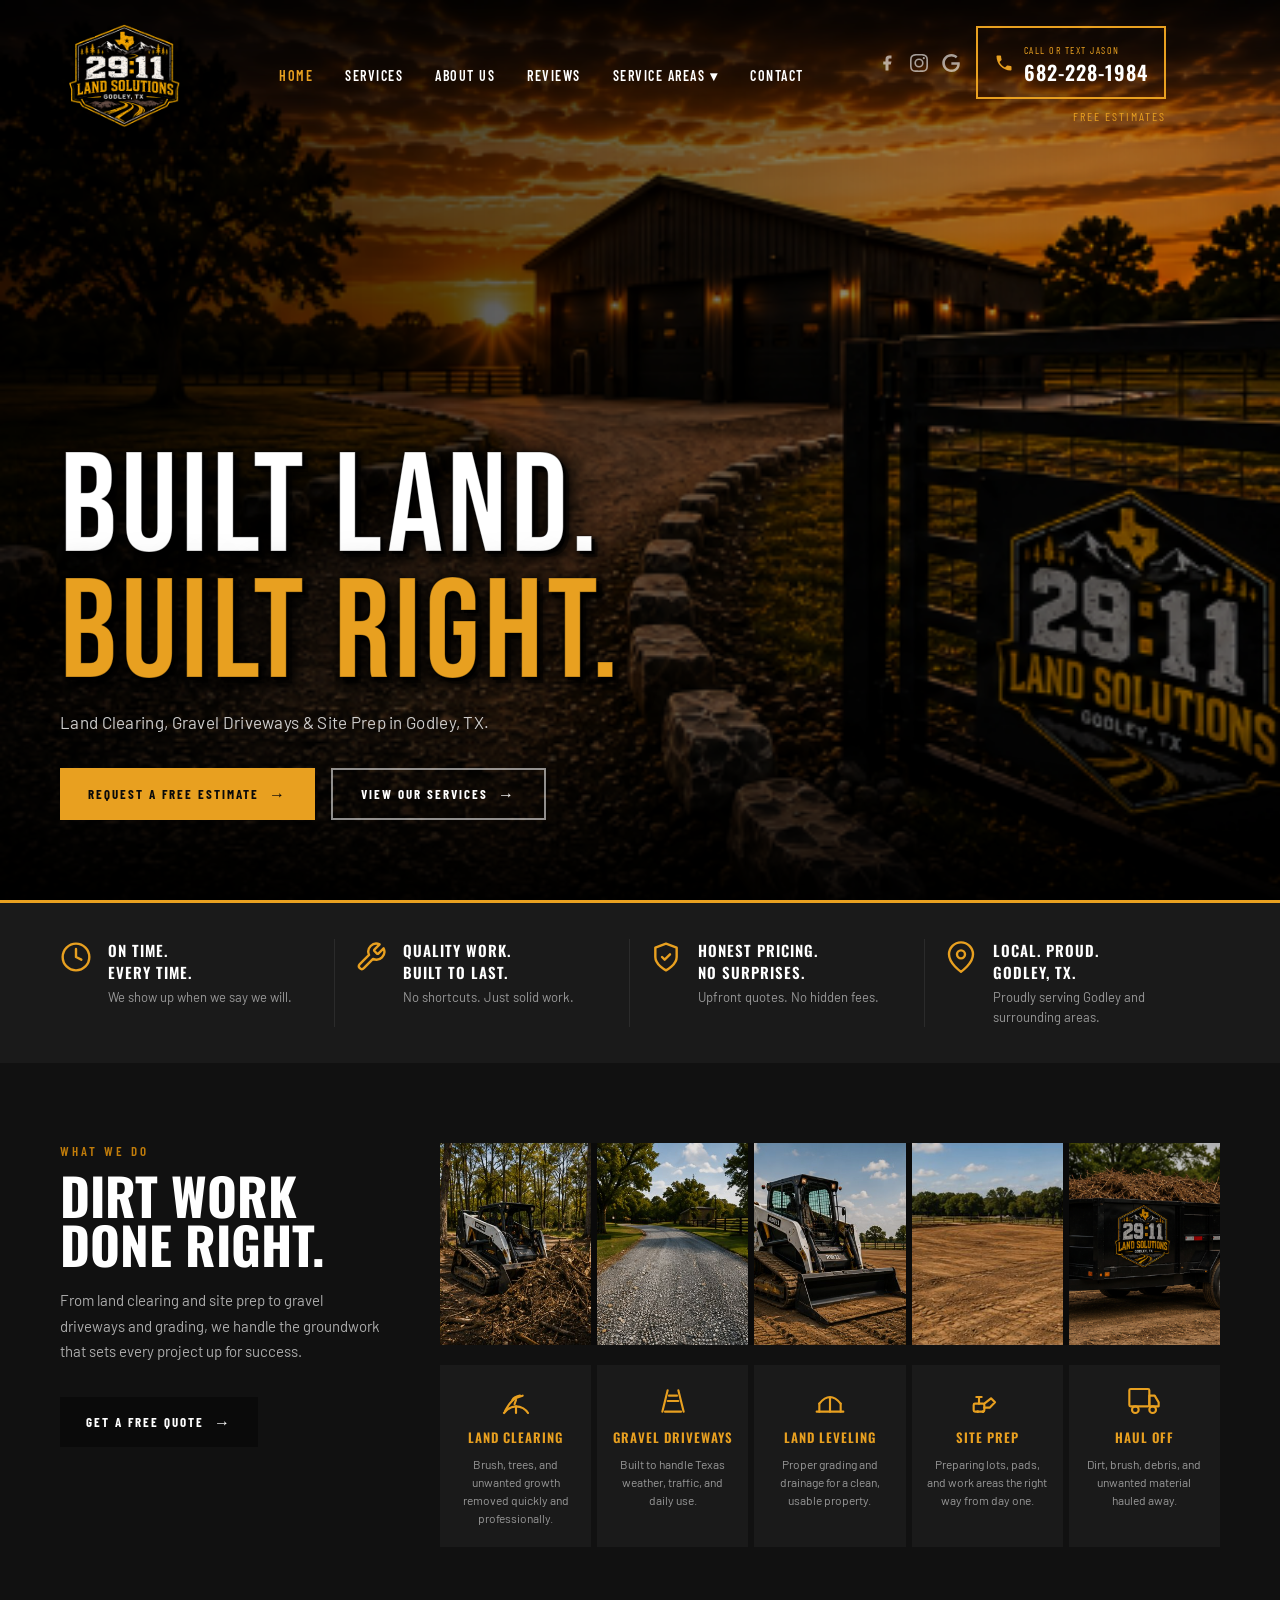
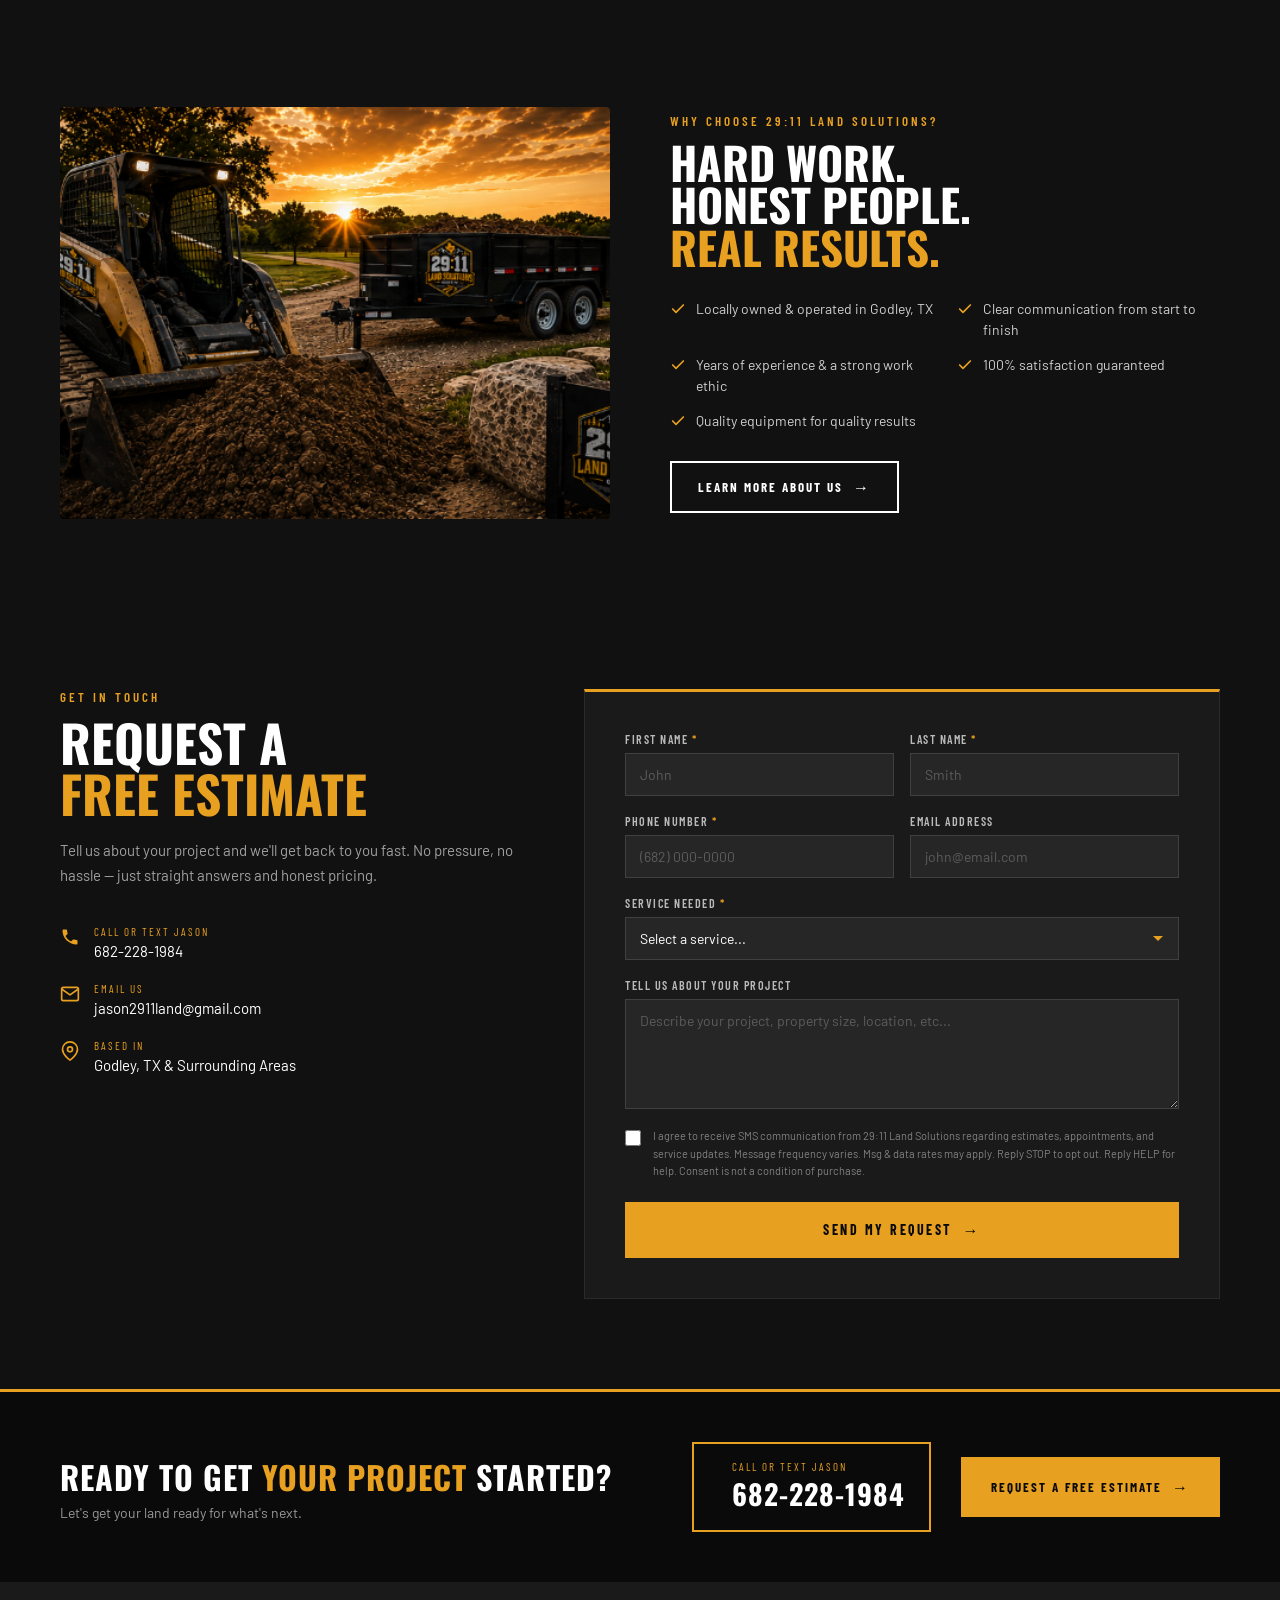
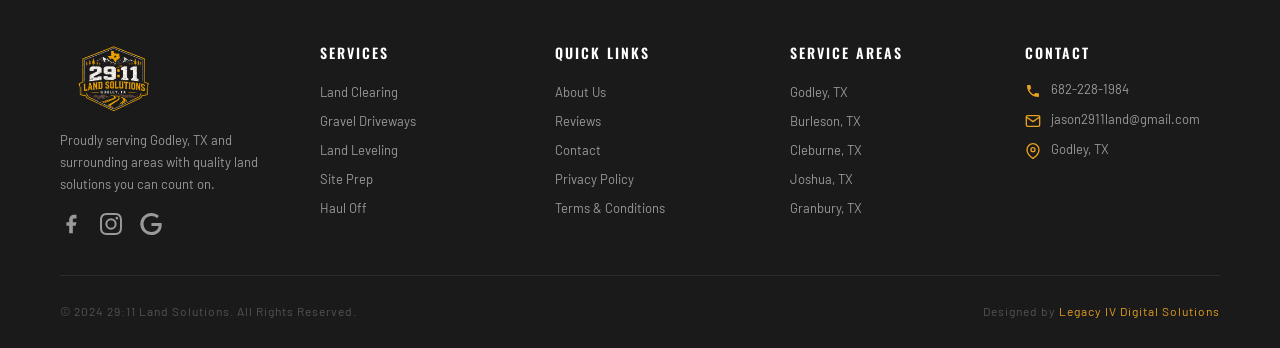
==== commit 228748e3: "Update index.html" ====
--- a/index.html
+++ b/index.html
@@ -45,12 +45,12 @@
       <div class="nav-right-top">
         <ul class="nav-social-links">
           <li>
-            <a href="#" title="Facebook" target="_blank" rel="noopener"><!-- REPLACE # WITH FACEBOOK URL -->
+            <a href="https://www.facebook.com/profile.php?id=61590363667476" title="Facebook" target="_blank" rel="noopener"><!-- REPLACE # WITH FACEBOOK URL -->
               <svg viewBox="0 0 24 24" fill="currentColor"><path d="M18 2h-3a5 5 0 0 0-5 5v3H7v4h3v8h4v-8h3l1-4h-4V7a1 1 0 0 1 1-1h3z"/></svg>
             </a>
           </li>
           <li>
-            <a href="#" title="Instagram" target="_blank" rel="noopener"><!-- REPLACE # WITH INSTAGRAM URL -->
+            <a href="https://www.instagram.com/2911_land_solutions/" title="Instagram" target="_blank" rel="noopener"><!-- REPLACE # WITH INSTAGRAM URL -->
               <svg viewBox="0 0 24 24" fill="currentColor"><path d="M12 2.163c3.204 0 3.584.012 4.85.07 3.252.148 4.771 1.691 4.919 4.919.058 1.265.069 1.645.069 4.849 0 3.205-.012 3.584-.069 4.849-.149 3.225-1.664 4.771-4.919 4.919-1.266.058-1.644.07-4.85.07-3.204 0-3.584-.012-4.849-.07-3.26-.149-4.771-1.699-4.919-4.92-.058-1.265-.07-1.644-.07-4.849 0-3.204.013-3.583.07-4.849.149-3.227 1.664-4.771 4.919-4.919 1.266-.057 1.645-.069 4.849-.069zm0-2.163c-3.259 0-3.667.014-4.947.072-4.358.2-6.78 2.618-6.98 6.98-.059 1.281-.073 1.689-.073 4.948 0 3.259.014 3.668.072 4.948.2 4.358 2.618 6.78 6.98 6.98 1.281.058 1.689.072 4.948.072 3.259 0 3.668-.014 4.948-.072 4.354-.2 6.782-2.618 6.979-6.98.059-1.28.073-1.689.073-4.948 0-3.259-.014-3.667-.072-4.947-.196-4.354-2.617-6.78-6.979-6.98-1.281-.059-1.69-.073-4.949-.073zm0 5.838a6.162 6.162 0 1 0 0 12.324 6.162 6.162 0 0 0 0-12.324zm0 10.162a4 4 0 1 1 0-8 4 4 0 0 1 0 8zm6.406-11.845a1.44 1.44 0 1 0 0 2.881 1.44 1.44 0 0 0 0-2.881z"/></svg>
             </a>
           </li>
@@ -75,12 +75,12 @@
     <div class="mobile-nav-right">
       <ul class="nav-social-mobile">
         <li>
-          <a href="#" title="Facebook" target="_blank" rel="noopener"><!-- REPLACE # WITH FACEBOOK URL -->
+          <a href="https://www.facebook.com/profile.php?id=61590363667476" title="Facebook" target="_blank" rel="noopener"><!-- REPLACE # WITH FACEBOOK URL -->
             <svg viewBox="0 0 24 24" fill="currentColor"><path d="M18 2h-3a5 5 0 0 0-5 5v3H7v4h3v8h4v-8h3l1-4h-4V7a1 1 0 0 1 1-1h3z"/></svg>
           </a>
         </li>
         <li>
-          <a href="#" title="Instagram" target="_blank" rel="noopener"><!-- REPLACE # WITH INSTAGRAM URL -->
+          <a href="https://www.instagram.com/2911_land_solutions/" title="Instagram" target="_blank" rel="noopener"><!-- REPLACE # WITH INSTAGRAM URL -->
             <svg viewBox="0 0 24 24" fill="currentColor"><path d="M12 2.163c3.204 0 3.584.012 4.85.07 3.252.148 4.771 1.691 4.919 4.919.058 1.265.069 1.645.069 4.849 0 3.205-.012 3.584-.069 4.849-.149 3.225-1.664 4.771-4.919 4.919-1.266.058-1.644.07-4.85.07-3.204 0-3.584-.012-4.849-.07-3.26-.149-4.771-1.699-4.919-4.92-.058-1.265-.07-1.644-.07-4.849 0-3.204.013-3.583.07-4.849.149-3.227 1.664-4.771 4.919-4.919 1.266-.057 1.645-.069 4.849-.069zm0-2.163c-3.259 0-3.667.014-4.947.072-4.358.2-6.78 2.618-6.98 6.98-.059 1.281-.073 1.689-.073 4.948 0 3.259.014 3.668.072 4.948.2 4.358 2.618 6.78 6.98 6.98 1.281.058 1.689.072 4.948.072 3.259 0 3.668-.014 4.948-.072 4.354-.2 6.782-2.618 6.979-6.98.059-1.28.073-1.689.073-4.948 0-3.259-.014-3.667-.072-4.947-.196-4.354-2.617-6.78-6.979-6.98-1.281-.059-1.69-.073-4.949-.073zm0 5.838a6.162 6.162 0 1 0 0 12.324 6.162 6.162 0 0 0 0-12.324zm0 10.162a4 4 0 1 1 0-8 4 4 0 0 1 0 8zm6.406-11.845a1.44 1.44 0 1 0 0 2.881 1.44 1.44 0 0 0 0-2.881z"/></svg>
           </a>
         </li>
@@ -325,12 +325,12 @@
         <p class="footer-brand-desc">Proudly serving Godley, TX and surrounding areas with quality land solutions you can count on.</p>
         <ul class="social-links">
           <li>
-            <a href="#" title="Facebook" target="_blank" rel="noopener"><!-- REPLACE # WITH FACEBOOK URL -->
+            <a href="https://www.facebook.com/profile.php?id=61590363667476" title="Facebook" target="_blank" rel="noopener"><!-- REPLACE # WITH FACEBOOK URL -->
               <svg viewBox="0 0 24 24" fill="currentColor"><path d="M18 2h-3a5 5 0 0 0-5 5v3H7v4h3v8h4v-8h3l1-4h-4V7a1 1 0 0 1 1-1h3z"/></svg>
             </a>
           </li>
           <li>
-            <a href="#" title="Instagram" target="_blank" rel="noopener"><!-- REPLACE # WITH INSTAGRAM URL -->
+            <a href="https://www.instagram.com/2911_land_solutions/" title="Instagram" target="_blank" rel="noopener"><!-- REPLACE # WITH INSTAGRAM URL -->
               <svg viewBox="0 0 24 24" fill="currentColor"><path d="M12 2.163c3.204 0 3.584.012 4.85.07 3.252.148 4.771 1.691 4.919 4.919.058 1.265.069 1.645.069 4.849 0 3.205-.012 3.584-.069 4.849-.149 3.225-1.664 4.771-4.919 4.919-1.266.058-1.644.07-4.85.07-3.204 0-3.584-.012-4.849-.07-3.26-.149-4.771-1.699-4.919-4.92-.058-1.265-.07-1.644-.07-4.849 0-3.204.013-3.583.07-4.849.149-3.227 1.664-4.771 4.919-4.919 1.266-.057 1.645-.069 4.849-.069zm0-2.163c-3.259 0-3.667.014-4.947.072-4.358.2-6.78 2.618-6.98 6.98-.059 1.281-.073 1.689-.073 4.948 0 3.259.014 3.668.072 4.948.2 4.358 2.618 6.78 6.98 6.98 1.281.058 1.689.072 4.948.072 3.259 0 3.668-.014 4.948-.072 4.354-.2 6.782-2.618 6.979-6.98.059-1.28.073-1.689.073-4.948 0-3.259-.014-3.667-.072-4.947-.196-4.354-2.617-6.78-6.979-6.98-1.281-.059-1.69-.073-4.949-.073zm0 5.838a6.162 6.162 0 1 0 0 12.324 6.162 6.162 0 0 0 0-12.324zm0 10.162a4 4 0 1 1 0-8 4 4 0 0 1 0 8zm6.406-11.845a1.44 1.44 0 1 0 0 2.881 1.44 1.44 0 0 0 0-2.881z"/></svg>
             </a>
           </li>
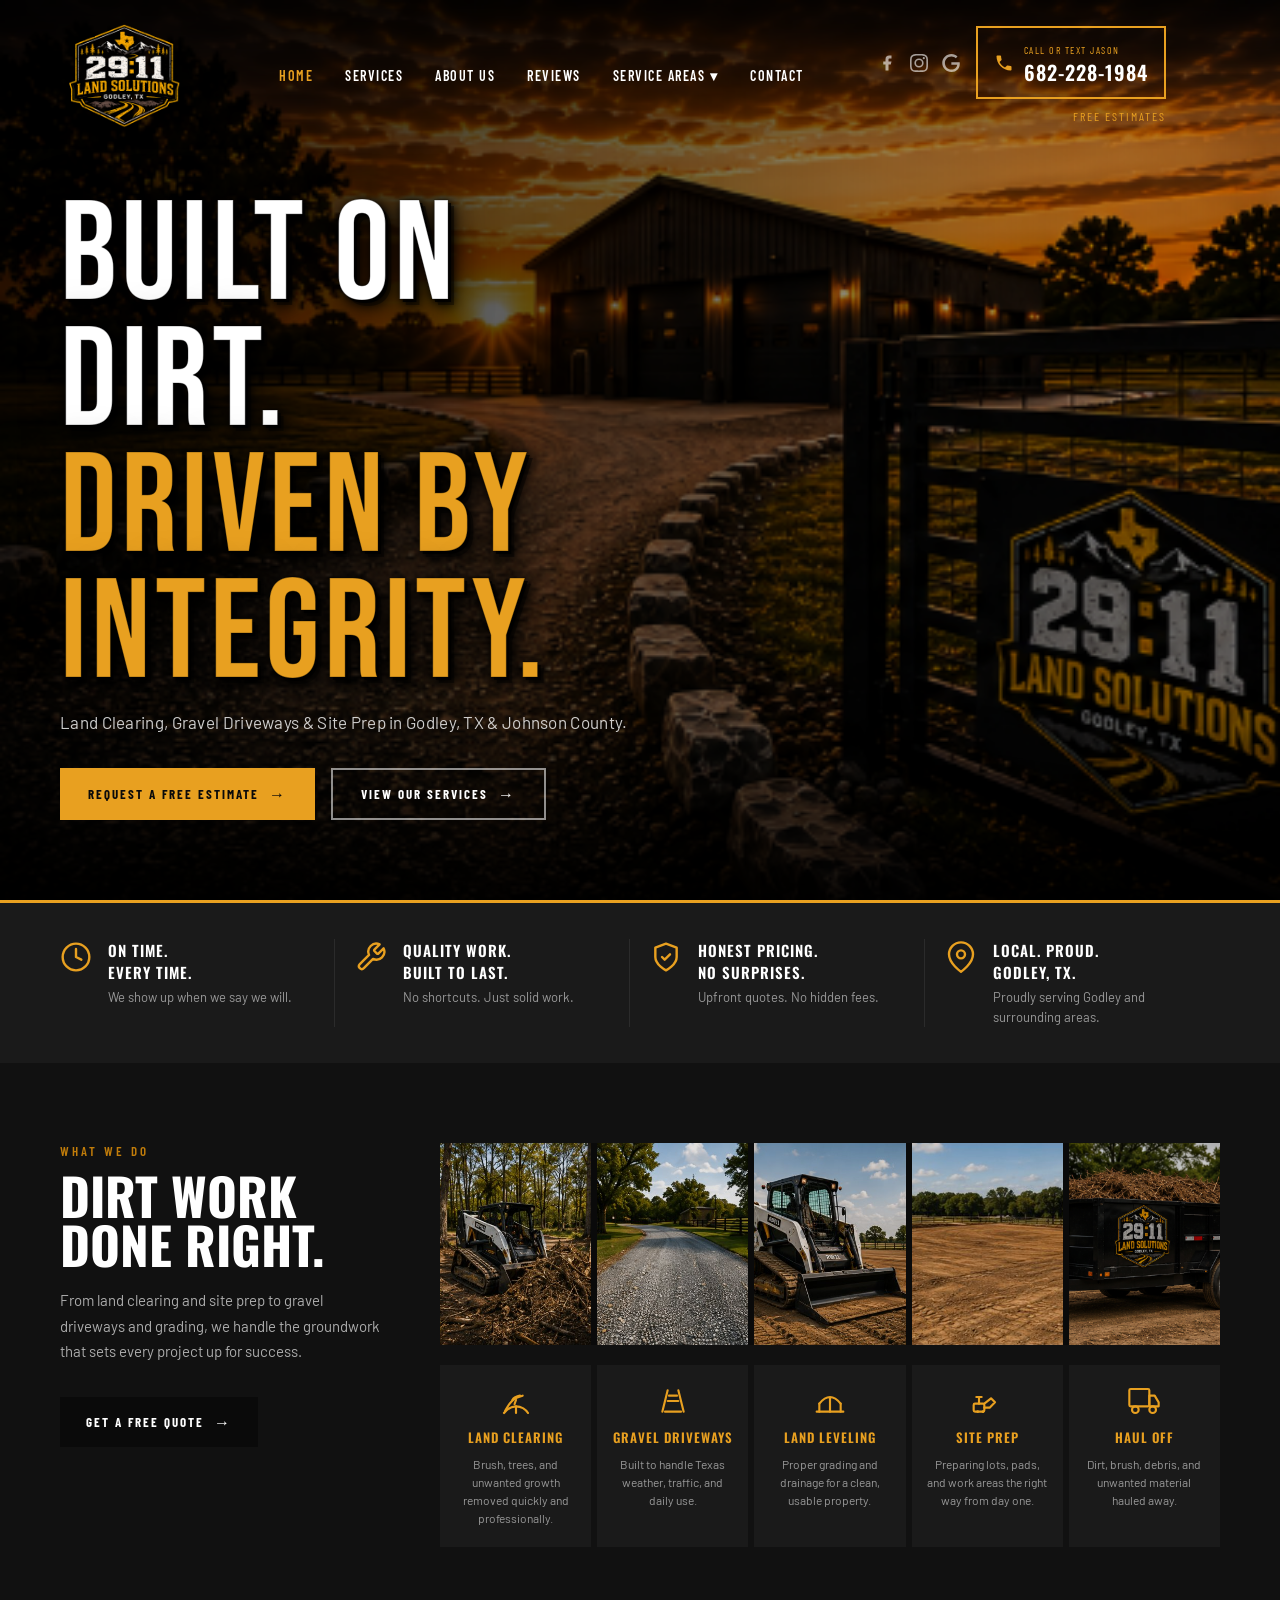
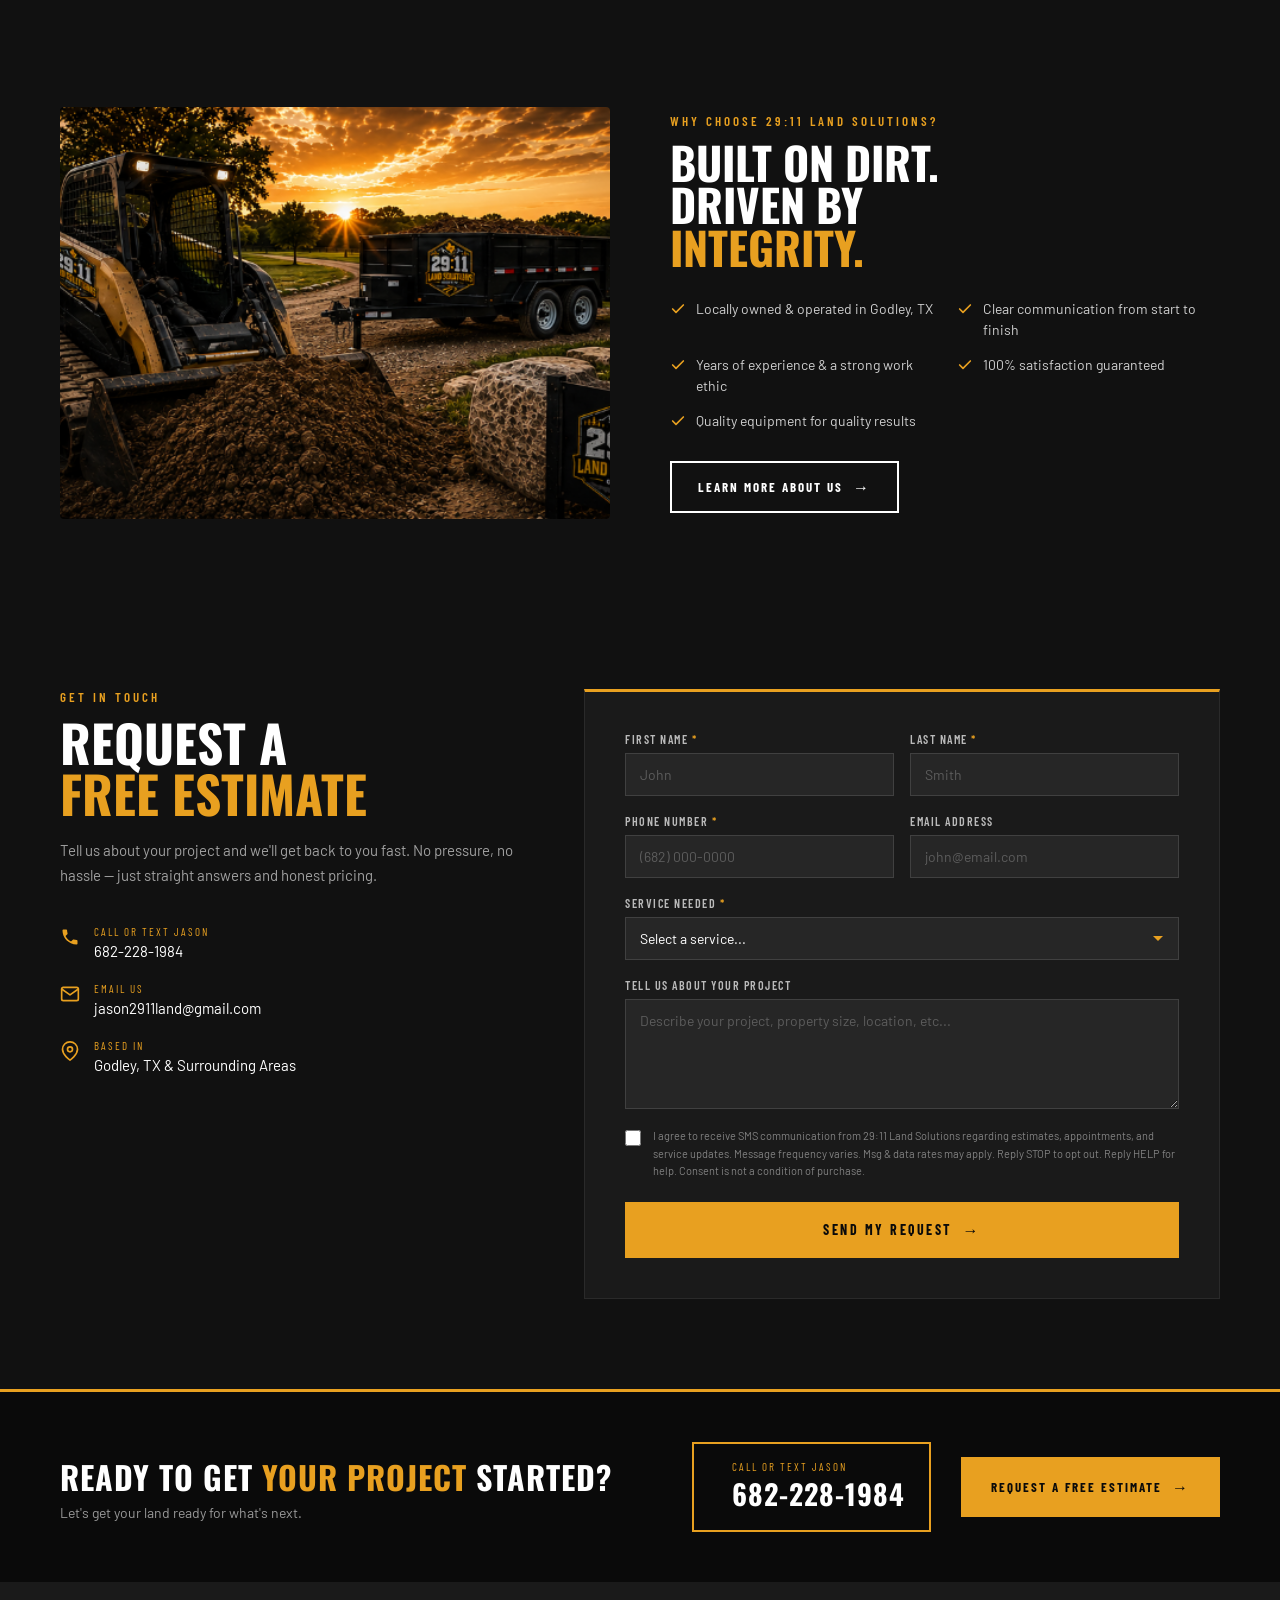
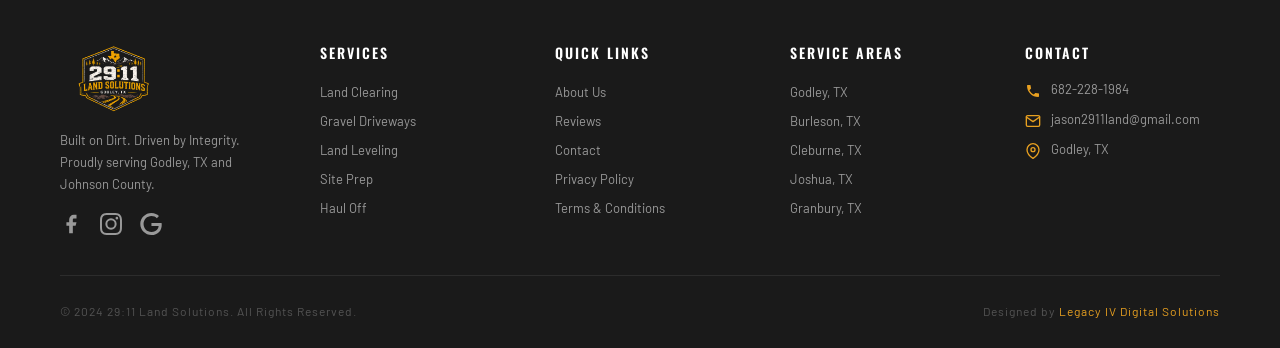
==== commit 6234cbd6: "Add files via upload" ====
--- a/index.html
+++ b/index.html
@@ -3,8 +3,8 @@
 <head>
   <meta charset="UTF-8" />
   <meta name="viewport" content="width=device-width, initial-scale=1.0"/>
-  <title>29:11 Land Solutions – Built Land. Built Right. | Godley, TX</title>
-  <meta name="description" content="29:11 Land Solutions offers land clearing, gravel driveways, land leveling, site prep, and haul off services in Godley, TX and surrounding areas.">
+  <title>29:11 Land Solutions – Built on Dirt. Driven by Integrity. | Godley, TX</title>
+  <meta name="description" content="Built on Dirt. Driven by Integrity. 29:11 Land Solutions delivers honest land clearing, gravel driveways, site prep and more across Godley, TX and Johnson County.">
   <link rel="preconnect" href="https://fonts.googleapis.com">
   <link rel="preconnect" href="https://fonts.gstatic.com" crossorigin>
   <link href="https://fonts.googleapis.com/css2?family=Bebas+Neue&family=Oswald:wght@400;500;600;700&family=Barlow:wght@400;500;600&family=Barlow+Condensed:wght@600;700&display=swap" rel="stylesheet">
@@ -103,10 +103,10 @@
     <div class="hero-overlay-bottom"></div>
     <div class="hero-content">
       <h1 class="hero-tagline">
-        <span class="white-line">Built Land.</span><br>
-        <span class="gold-line">Built Right.</span>
+        <span class="white-line">Built on Dirt.</span><br>
+        <span class="gold-line">Driven by Integrity.</span>
       </h1>
-      <p class="hero-sub">Land Clearing, Gravel Driveways &amp; Site Prep in Godley, TX.</p>
+      <p class="hero-sub">Land Clearing, Gravel Driveways &amp; Site Prep in Godley, TX &amp; Johnson County.</p>
       <div class="hero-buttons">
         <a href="#contact-form" class="btn-primary">Request a Free Estimate <span class="arrow">→</span></a>
         <a href="#services" class="btn-secondary">View Our Services <span class="arrow">→</span></a>
@@ -201,8 +201,8 @@
     <div class="why-content">
       <p class="section-label">Why Choose 29:11 Land Solutions?</p>
       <h2 class="section-heading">
-        Hard Work.<br>Honest People.<br>
-        <span class="why-headline-gold">Real Results.</span>
+        Built on Dirt.<br>Driven by<br>
+        <span class="why-headline-gold">Integrity.</span>
       </h2>
       <ul class="why-checklist">
         <li><svg class="check-icon" viewBox="0 0 24 24" fill="none" stroke="currentColor" stroke-width="2.5" stroke-linecap="round" stroke-linejoin="round"><polyline points="20 6 9 17 4 12"/></svg>Locally owned &amp; operated in Godley, TX</li>
@@ -322,7 +322,7 @@
     <div class="footer-grid">
       <div class="footer-brand">
         <a href="index.html"><img src="shield.png" alt="29:11 Land Solutions" class="footer-logo"></a>
-        <p class="footer-brand-desc">Proudly serving Godley, TX and surrounding areas with quality land solutions you can count on.</p>
+        <p class="footer-brand-desc">Built on Dirt. Driven by Integrity. Proudly serving Godley, TX and Johnson County.</p>
         <ul class="social-links">
           <li>
             <a href="https://www.facebook.com/profile.php?id=61590363667476" title="Facebook" target="_blank" rel="noopener"><!-- REPLACE # WITH FACEBOOK URL -->
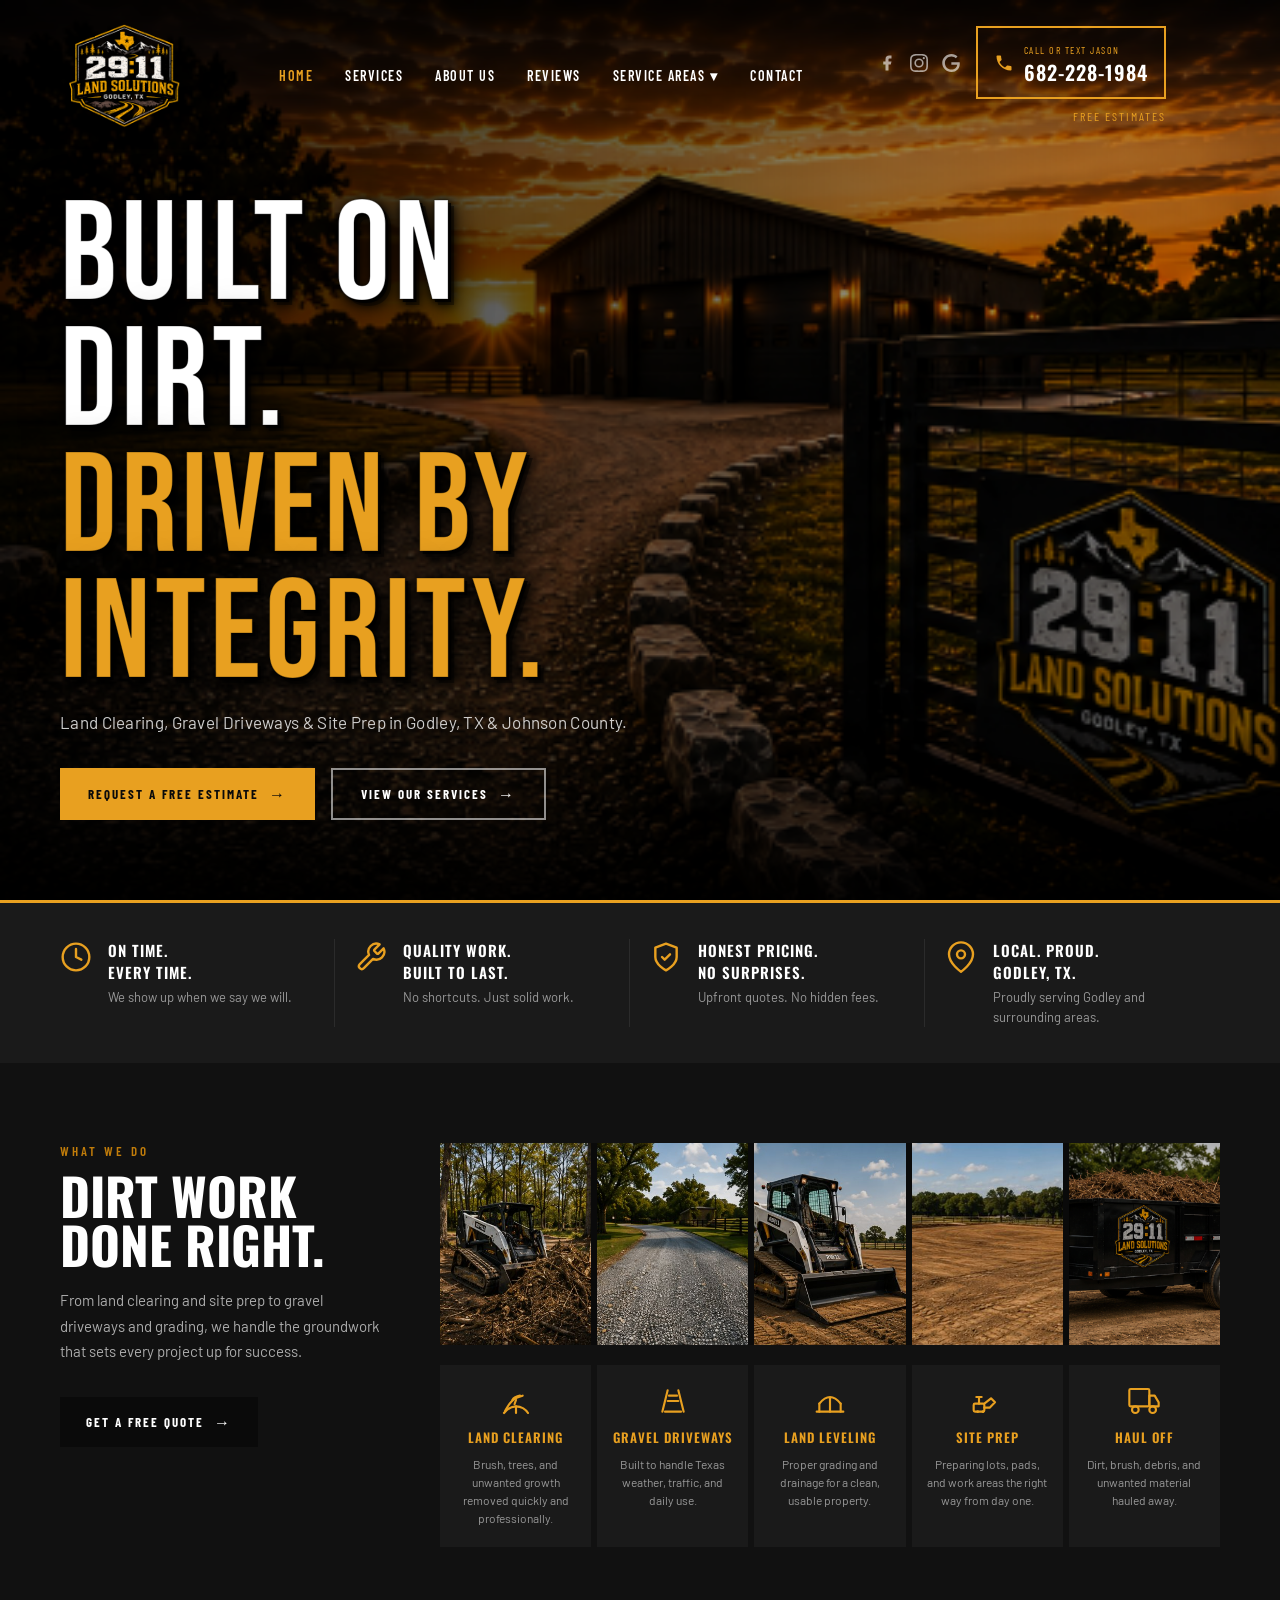
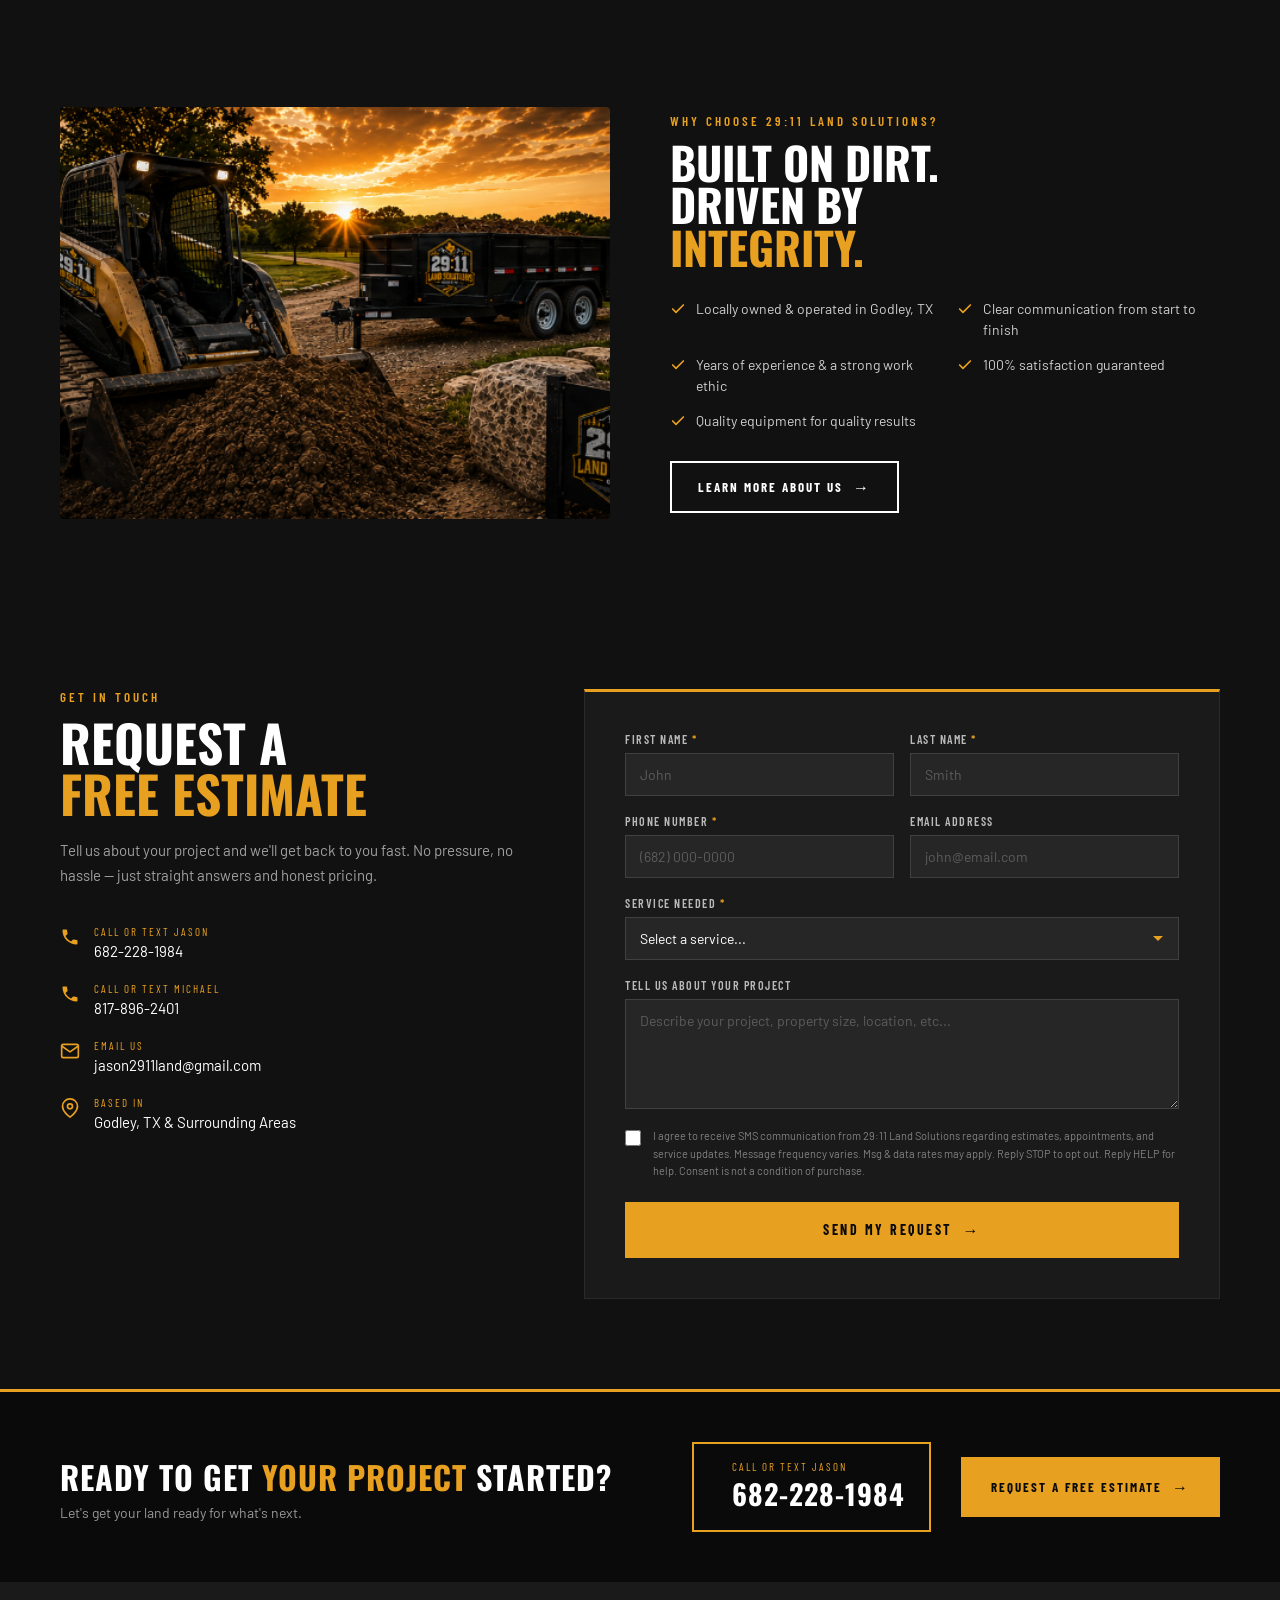
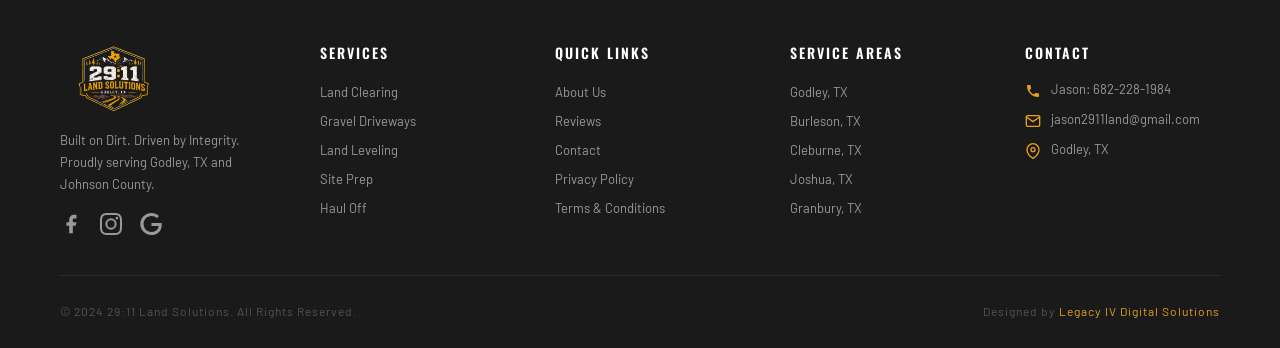
==== commit c6263651: "Add files via upload" ====
--- a/index.html
+++ b/index.html
@@ -14,7 +14,7 @@
 
 <a href="tel:6822281984" class="mobile-phone-bar">
     <svg width="16" height="16" viewBox="0 0 24 24" fill="currentColor"><path d="M6.62 10.79c1.44 2.83 3.76 5.14 6.59 6.59l2.2-2.2c.27-.27.67-.36 1.02-.24 1.12.37 2.33.57 3.57.57.55 0 1 .45 1 1V20c0 .55-.45 1-1 1-9.39 0-17-7.61-17-17 0-.55.45-1 1-1h3.5c.55 0 1 .45 1 1 0 1.25.2 2.45.57 3.57.11.35.03.74-.25 1.02l-2.2 2.2z"/></svg>
-    Call or Text Jason — 682-228-1984
+    Jason: 682-228-1984 · Michael: 817-896-2401
   </a>
 
   <!-- ══ NAVBAR ══════════════════════════════════════════════════════════ -->
@@ -231,6 +231,13 @@
             </div>
           </div>
           <div class="contact-info-item">
+            <svg class="contact-info-icon" viewBox="0 0 24 24" fill="currentColor"><path d="M6.62 10.79c1.44 2.83 3.76 5.14 6.59 6.59l2.2-2.2c.27-.27.67-.36 1.02-.24 1.12.37 2.33.57 3.57.57.55 0 1 .45 1 1V20c0 .55-.45 1-1 1-9.39 0-17-7.61-17-17 0-.55.45-1 1-1h3.5c.55 0 1 .45 1 1 0 1.25.2 2.45.57 3.57.11.35.03.74-.25 1.02l-2.2 2.2z"/></svg>
+            <div>
+              <div class="contact-info-label">Call or Text Michael</div>
+              <a href="tel:8178962401" class="contact-info-value">817-896-2401</a>
+            </div>
+          </div>
+          <div class="contact-info-item">
             <svg class="contact-info-icon" viewBox="0 0 24 24" fill="none" stroke="currentColor" stroke-width="2" stroke-linecap="round" stroke-linejoin="round"><path d="M4 4h16c1.1 0 2 .9 2 2v12c0 1.1-.9 2-2 2H4c-1.1 0-2-.9-2-2V6c0-1.1.9-2 2-2z"/><polyline points="22,6 12,13 2,6"/></svg>
             <div>
               <div class="contact-info-label">Email Us</div>
@@ -247,7 +254,8 @@
         </div>
       </div>
       <div class="contact-right">
-        <div class="form-card">
+        <form class="form-card" action="https://formspree.io/f/xbdbeoqb" method="POST">
+          <input type="hidden" name="_subject" value="New Estimate Request — 29:11 Land Solutions">
           <div class="form-row">
             <div class="form-group">
               <label for="fname">First Name <span class="req">*</span></label>
@@ -286,15 +294,15 @@
           </div>
           <div class="form-sms-consent">
             <label class="sms-label">
-              <input type="checkbox" id="sms-consent" name="sms-consent">
+              <input type="checkbox" id="sms-consent" name="sms-consent" value="Opted in to SMS">
               <span class="sms-text">I agree to receive SMS communication from 29:11 Land Solutions regarding estimates, appointments, and service updates. Message frequency varies. Msg &amp; data rates may apply. Reply STOP to opt out. Reply HELP for help. Consent is not a condition of purchase.</span>
             </label>
           </div>
-          <button type="submit" class="btn-primary form-submit" onclick="handleFormSubmit(event)">
+          <button type="submit" class="btn-primary form-submit">
             Send My Request <span class="arrow">→</span>
           </button>
-          <div class="form-success" id="form-success">Thanks! We'll be in touch shortly.</div>
-        </div>
+          <div class="form-success" id="form-success" style="display:none;">Thanks! We'll be in touch shortly.</div>
+        </form>
       </div>
     </div>
   </section>
@@ -375,7 +383,7 @@
         <div class="footer-col-title">Contact</div>
         <div class="footer-contact-item">
           <svg class="icon-svg" viewBox="0 0 24 24" fill="currentColor"><path d="M6.62 10.79c1.44 2.83 3.76 5.14 6.59 6.59l2.2-2.2c.27-.27.67-.36 1.02-.24 1.12.37 2.33.57 3.57.57.55 0 1 .45 1 1V20c0 .55-.45 1-1 1-9.39 0-17-7.61-17-17 0-.55.45-1 1-1h3.5c.55 0 1 .45 1 1 0 1.25.2 2.45.57 3.57.11.35.03.74-.25 1.02l-2.2 2.2z"/></svg>
-          <span>682-228-1984</span>
+          <span>Jason: 682-228-1984</span>
         </div>
         <div class="footer-contact-item">
           <svg class="icon-svg" viewBox="0 0 24 24" fill="none" stroke="currentColor" stroke-width="2" stroke-linecap="round" stroke-linejoin="round"><path d="M4 4h16c1.1 0 2 .9 2 2v12c0 1.1-.9 2-2 2H4c-1.1 0-2-.9-2-2V6c0-1.1.9-2 2-2z"/><polyline points="22,6 12,13 2,6"/></svg>
@@ -424,15 +432,10 @@
       });
     });
 
-    // Form
-    function handleFormSubmit(e) {
-      e.preventDefault();
-      const fname   = document.getElementById('fname').value;
-      const phone   = document.getElementById('phone').value;
-      const service = document.getElementById('service').value;
-      if (!fname || !phone || !service) { alert('Please fill in all required fields.'); return; }
-      document.getElementById('form-success').style.display = 'block';
-      e.target.style.display = 'none';
+    // Form success message (Formspree redirects back with ?success)
+    if (window.location.search.includes('success')) {
+      const el = document.getElementById('form-success');
+      if (el) el.style.display = 'block';
     }
   </script>
 
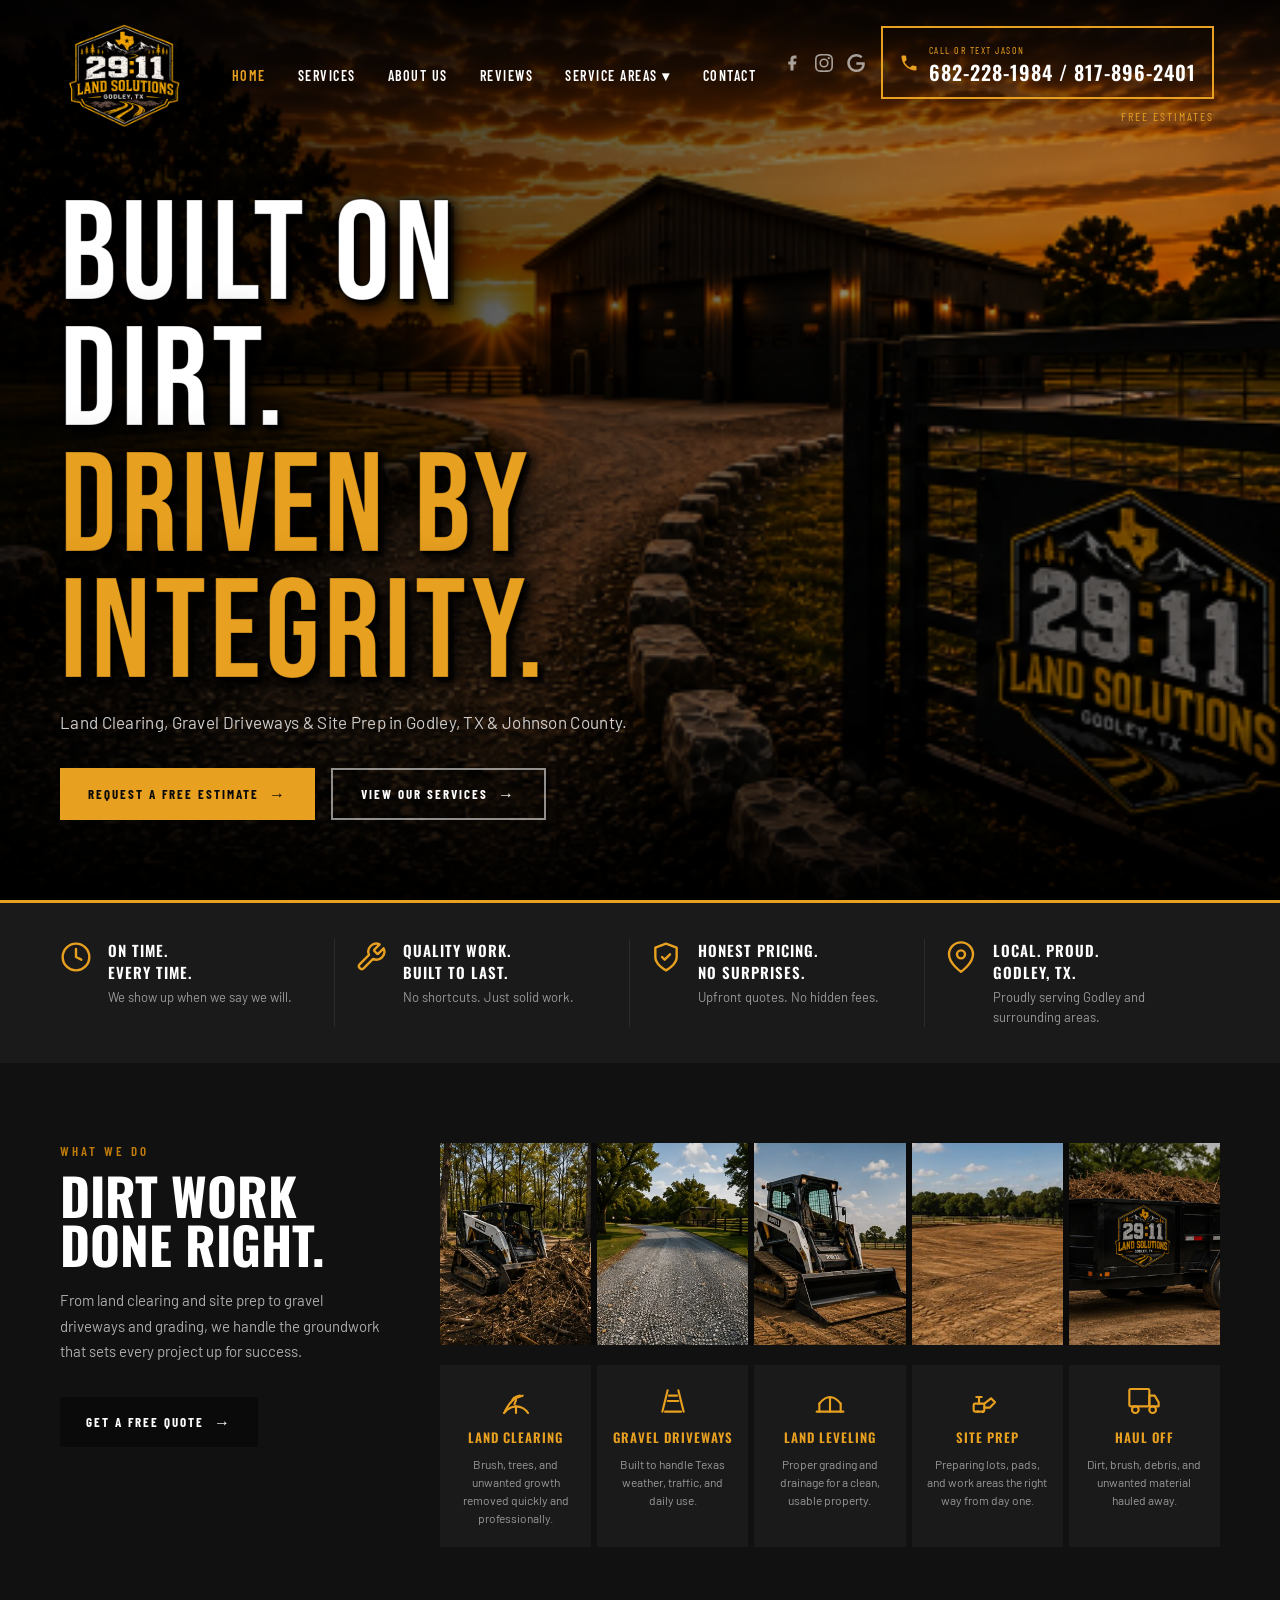
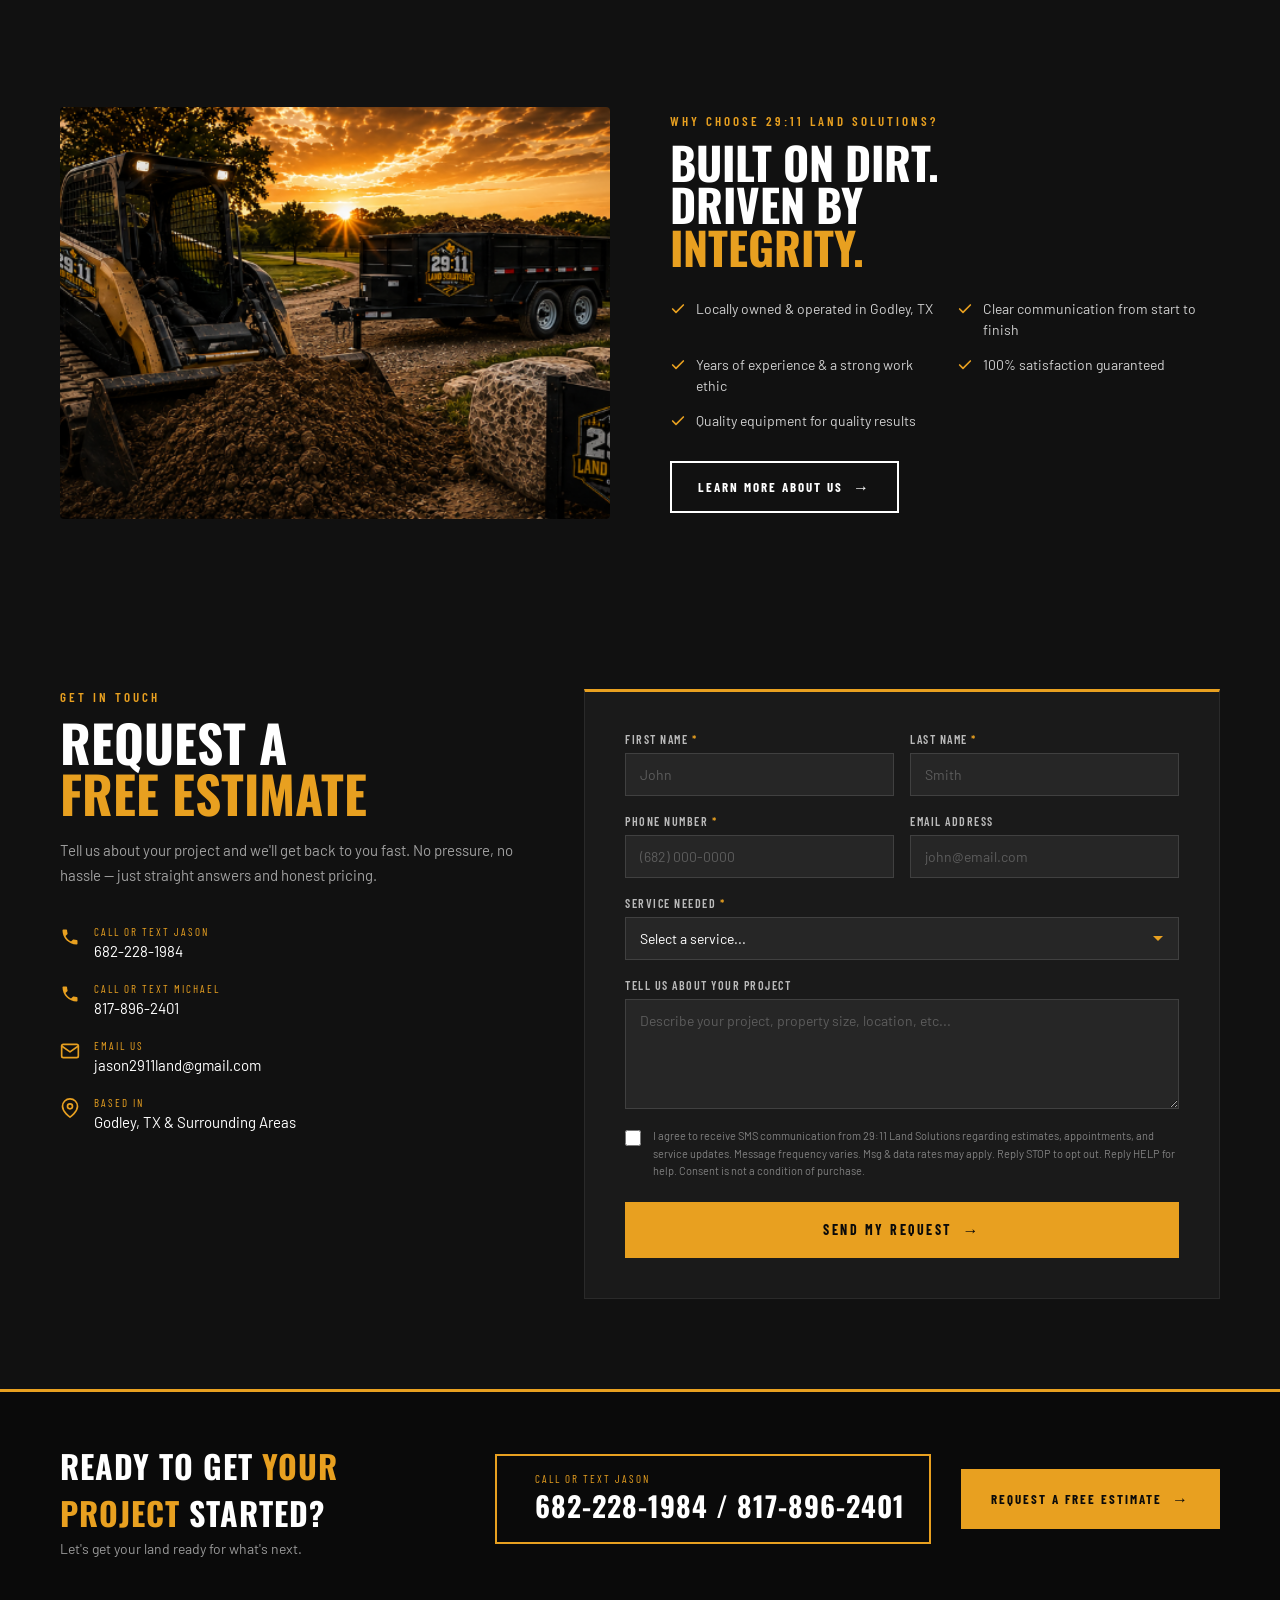
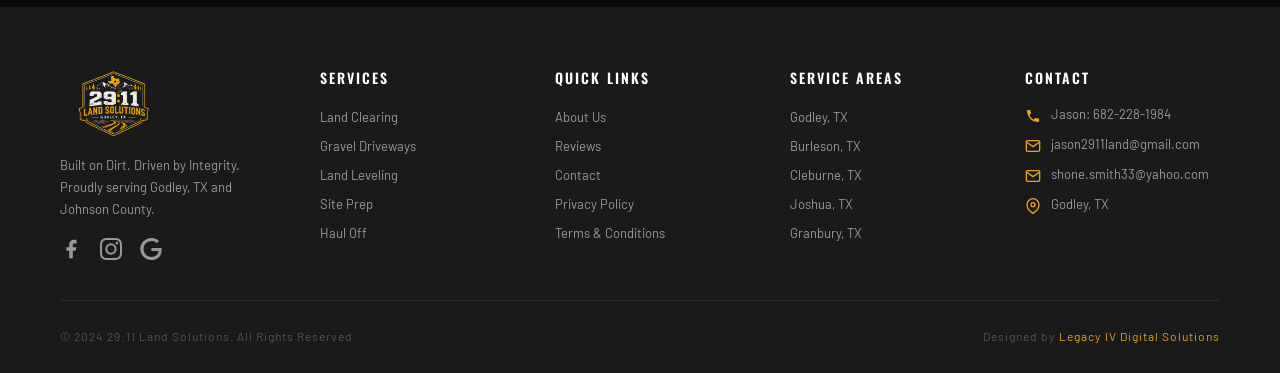
==== commit f1b9965a: "Add files via upload" ====
--- a/index.html
+++ b/index.html
@@ -64,7 +64,7 @@
           <svg class="nav-phone-svg" viewBox="0 0 24 24" fill="currentColor"><path d="M6.62 10.79c1.44 2.83 3.76 5.14 6.59 6.59l2.2-2.2c.27-.27.67-.36 1.02-.24 1.12.37 2.33.57 3.57.57.55 0 1 .45 1 1V20c0 .55-.45 1-1 1-9.39 0-17-7.61-17-17 0-.55.45-1 1-1h3.5c.55 0 1 .45 1 1 0 1.25.2 2.45.57 3.57.11.35.03.74-.25 1.02l-2.2 2.2z"/></svg>
           <div>
             <span class="nav-cta-label">Call or Text Jason</span><br>
-            <span class="nav-cta-number">682-228-1984</span>
+            <span class="nav-cta-number">682-228-1984 / 817-896-2401</span>
           </div>
         </a>
       </div>
@@ -317,7 +317,7 @@
       <svg class="cta-phone-icon" viewBox="0 0 24 24" fill="currentColor"><path d="M6.62 10.79c1.44 2.83 3.76 5.14 6.59 6.59l2.2-2.2c.27-.27.67-.36 1.02-.24 1.12.37 2.33.57 3.57.57.55 0 1 .45 1 1V20c0 .55-.45 1-1 1-9.39 0-17-7.61-17-17 0-.55.45-1 1-1h3.5c.55 0 1 .45 1 1 0 1.25.2 2.45.57 3.57.11.35.03.74-.25 1.02l-2.2 2.2z"/></svg>
       <div>
         <div class="cta-phone-label">Call or Text Jason</div>
-        <div class="cta-phone-number">682-228-1984</div>
+        <div class="cta-phone-number">682-228-1984 / 817-896-2401</div>
       </div>
     </a>
     <a href="#contact-form" class="btn-primary cta-btn-large">
@@ -387,7 +387,7 @@
         </div>
         <div class="footer-contact-item">
           <svg class="icon-svg" viewBox="0 0 24 24" fill="none" stroke="currentColor" stroke-width="2" stroke-linecap="round" stroke-linejoin="round"><path d="M4 4h16c1.1 0 2 .9 2 2v12c0 1.1-.9 2-2 2H4c-1.1 0-2-.9-2-2V6c0-1.1.9-2 2-2z"/><polyline points="22,6 12,13 2,6"/></svg>
-          <span>jason2911land@gmail.com</span>
+          <span>jason2911land@gmail.com</span></div><div class="footer-contact-item"><svg class="icon-svg" viewBox="0 0 24 24" fill="none" stroke="currentColor" stroke-width="2" stroke-linecap="round" stroke-linejoin="round"><path d="M4 4h16c1.1 0 2 .9 2 2v12c0 1.1-.9 2-2 2H4c-1.1 0-2-.9-2-2V6c0-1.1.9-2 2-2z"/><polyline points="22,6 12,13 2,6"/></svg><span>shone.smith33@yahoo.com</span>
         </div>
         <div class="footer-contact-item">
           <svg class="icon-svg" viewBox="0 0 24 24" fill="none" stroke="currentColor" stroke-width="2" stroke-linecap="round" stroke-linejoin="round"><path d="M21 10c0 7-9 13-9 13s-9-6-9-13a9 9 0 0 1 18 0z"/><circle cx="12" cy="10" r="3"/></svg>
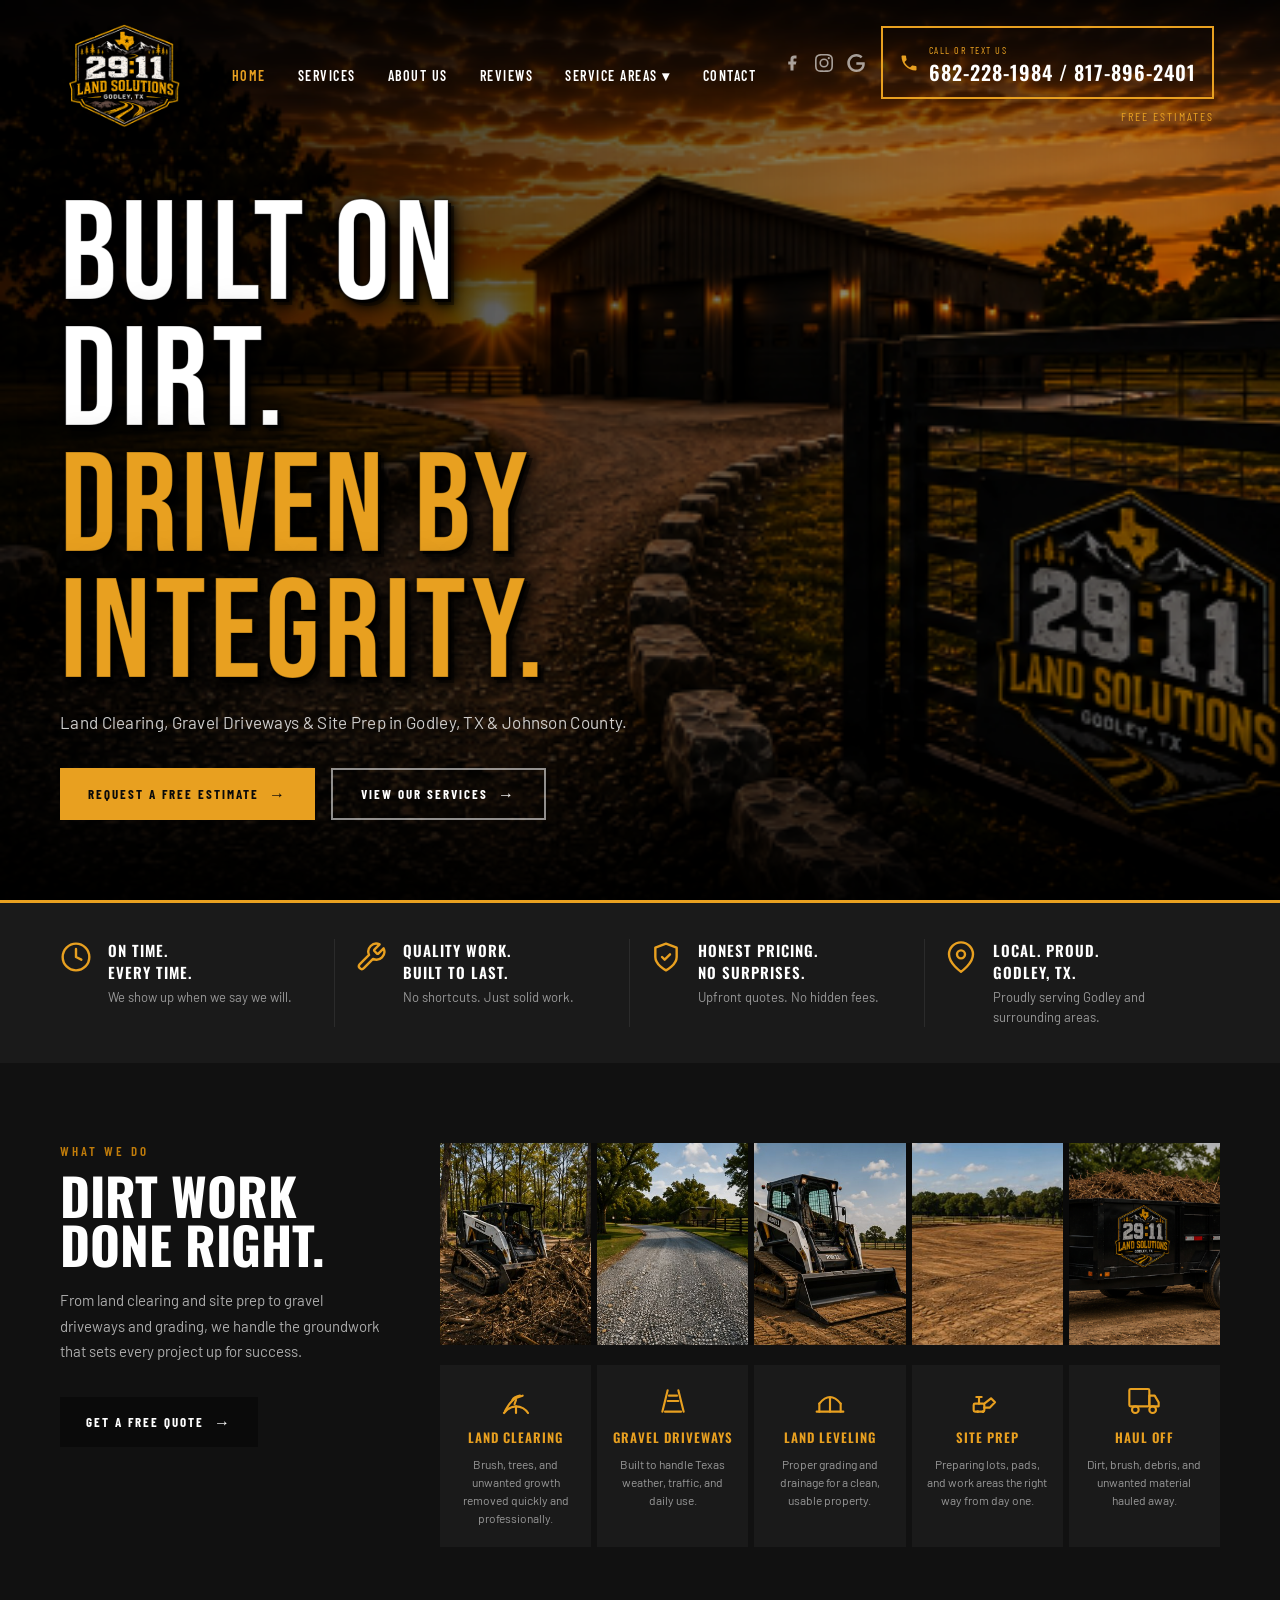
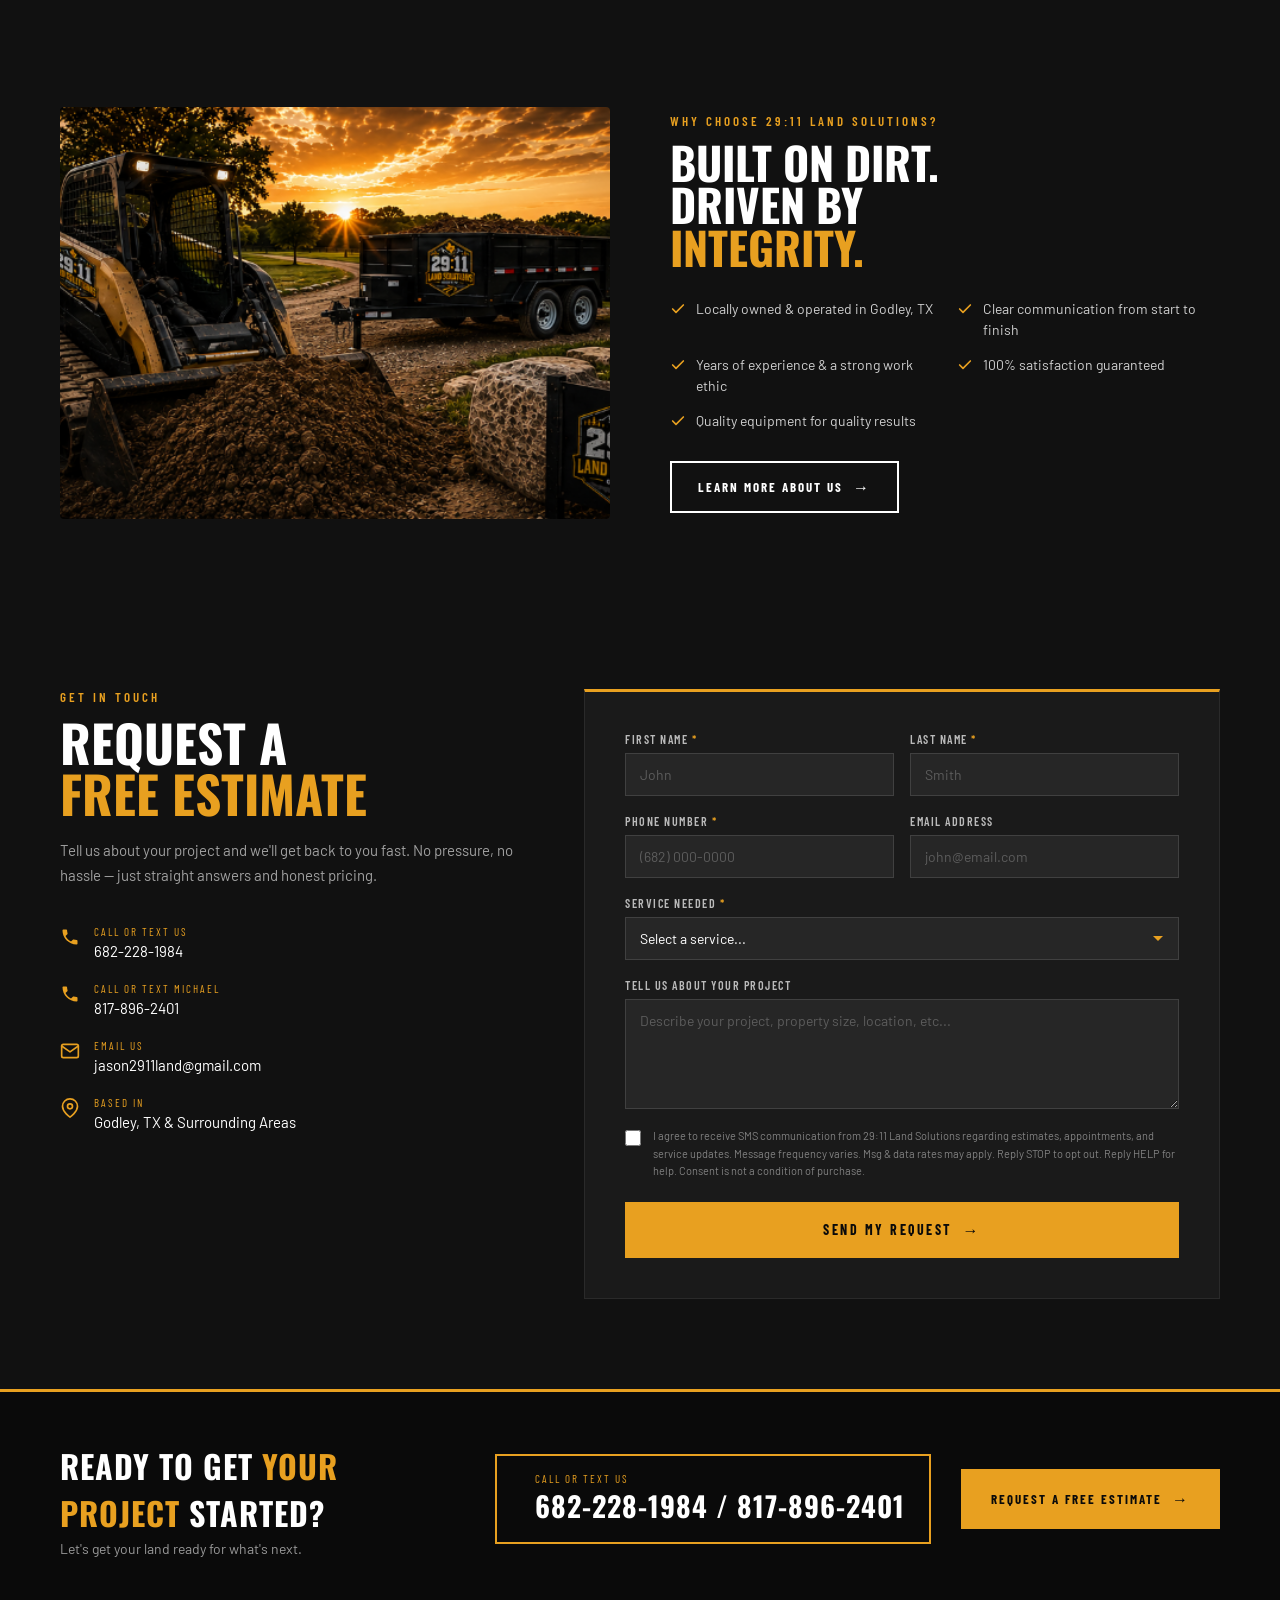
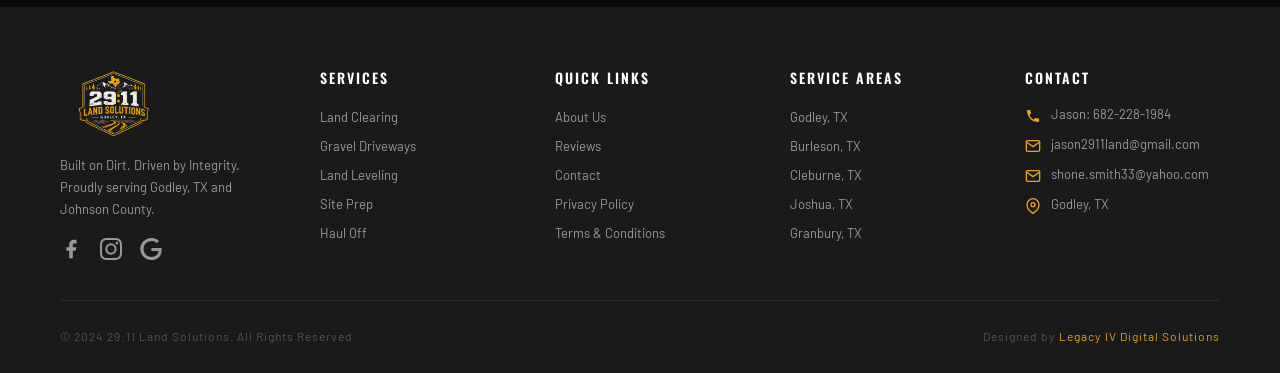
==== commit 661515f5: "Add files via upload" ====
--- a/index.html
+++ b/index.html
@@ -63,7 +63,7 @@
         <a href="tel:6822281984" class="nav-cta">
           <svg class="nav-phone-svg" viewBox="0 0 24 24" fill="currentColor"><path d="M6.62 10.79c1.44 2.83 3.76 5.14 6.59 6.59l2.2-2.2c.27-.27.67-.36 1.02-.24 1.12.37 2.33.57 3.57.57.55 0 1 .45 1 1V20c0 .55-.45 1-1 1-9.39 0-17-7.61-17-17 0-.55.45-1 1-1h3.5c.55 0 1 .45 1 1 0 1.25.2 2.45.57 3.57.11.35.03.74-.25 1.02l-2.2 2.2z"/></svg>
           <div>
-            <span class="nav-cta-label">Call or Text Jason</span><br>
+            <span class="nav-cta-label">Call or Text Us</span><br>
             <span class="nav-cta-number">682-228-1984 / 817-896-2401</span>
           </div>
         </a>
@@ -226,7 +226,7 @@
           <div class="contact-info-item">
             <svg class="contact-info-icon" viewBox="0 0 24 24" fill="currentColor"><path d="M6.62 10.79c1.44 2.83 3.76 5.14 6.59 6.59l2.2-2.2c.27-.27.67-.36 1.02-.24 1.12.37 2.33.57 3.57.57.55 0 1 .45 1 1V20c0 .55-.45 1-1 1-9.39 0-17-7.61-17-17 0-.55.45-1 1-1h3.5c.55 0 1 .45 1 1 0 1.25.2 2.45.57 3.57.11.35.03.74-.25 1.02l-2.2 2.2z"/></svg>
             <div>
-              <div class="contact-info-label">Call or Text Jason</div>
+              <div class="contact-info-label">Call or Text Us</div>
               <a href="tel:6822281984" class="contact-info-value">682-228-1984</a>
             </div>
           </div>
@@ -316,7 +316,7 @@
     <a href="tel:6822281984" class="cta-phone-block">
       <svg class="cta-phone-icon" viewBox="0 0 24 24" fill="currentColor"><path d="M6.62 10.79c1.44 2.83 3.76 5.14 6.59 6.59l2.2-2.2c.27-.27.67-.36 1.02-.24 1.12.37 2.33.57 3.57.57.55 0 1 .45 1 1V20c0 .55-.45 1-1 1-9.39 0-17-7.61-17-17 0-.55.45-1 1-1h3.5c.55 0 1 .45 1 1 0 1.25.2 2.45.57 3.57.11.35.03.74-.25 1.02l-2.2 2.2z"/></svg>
       <div>
-        <div class="cta-phone-label">Call or Text Jason</div>
+        <div class="cta-phone-label">Call or Text Us</div>
         <div class="cta-phone-number">682-228-1984 / 817-896-2401</div>
       </div>
     </a>
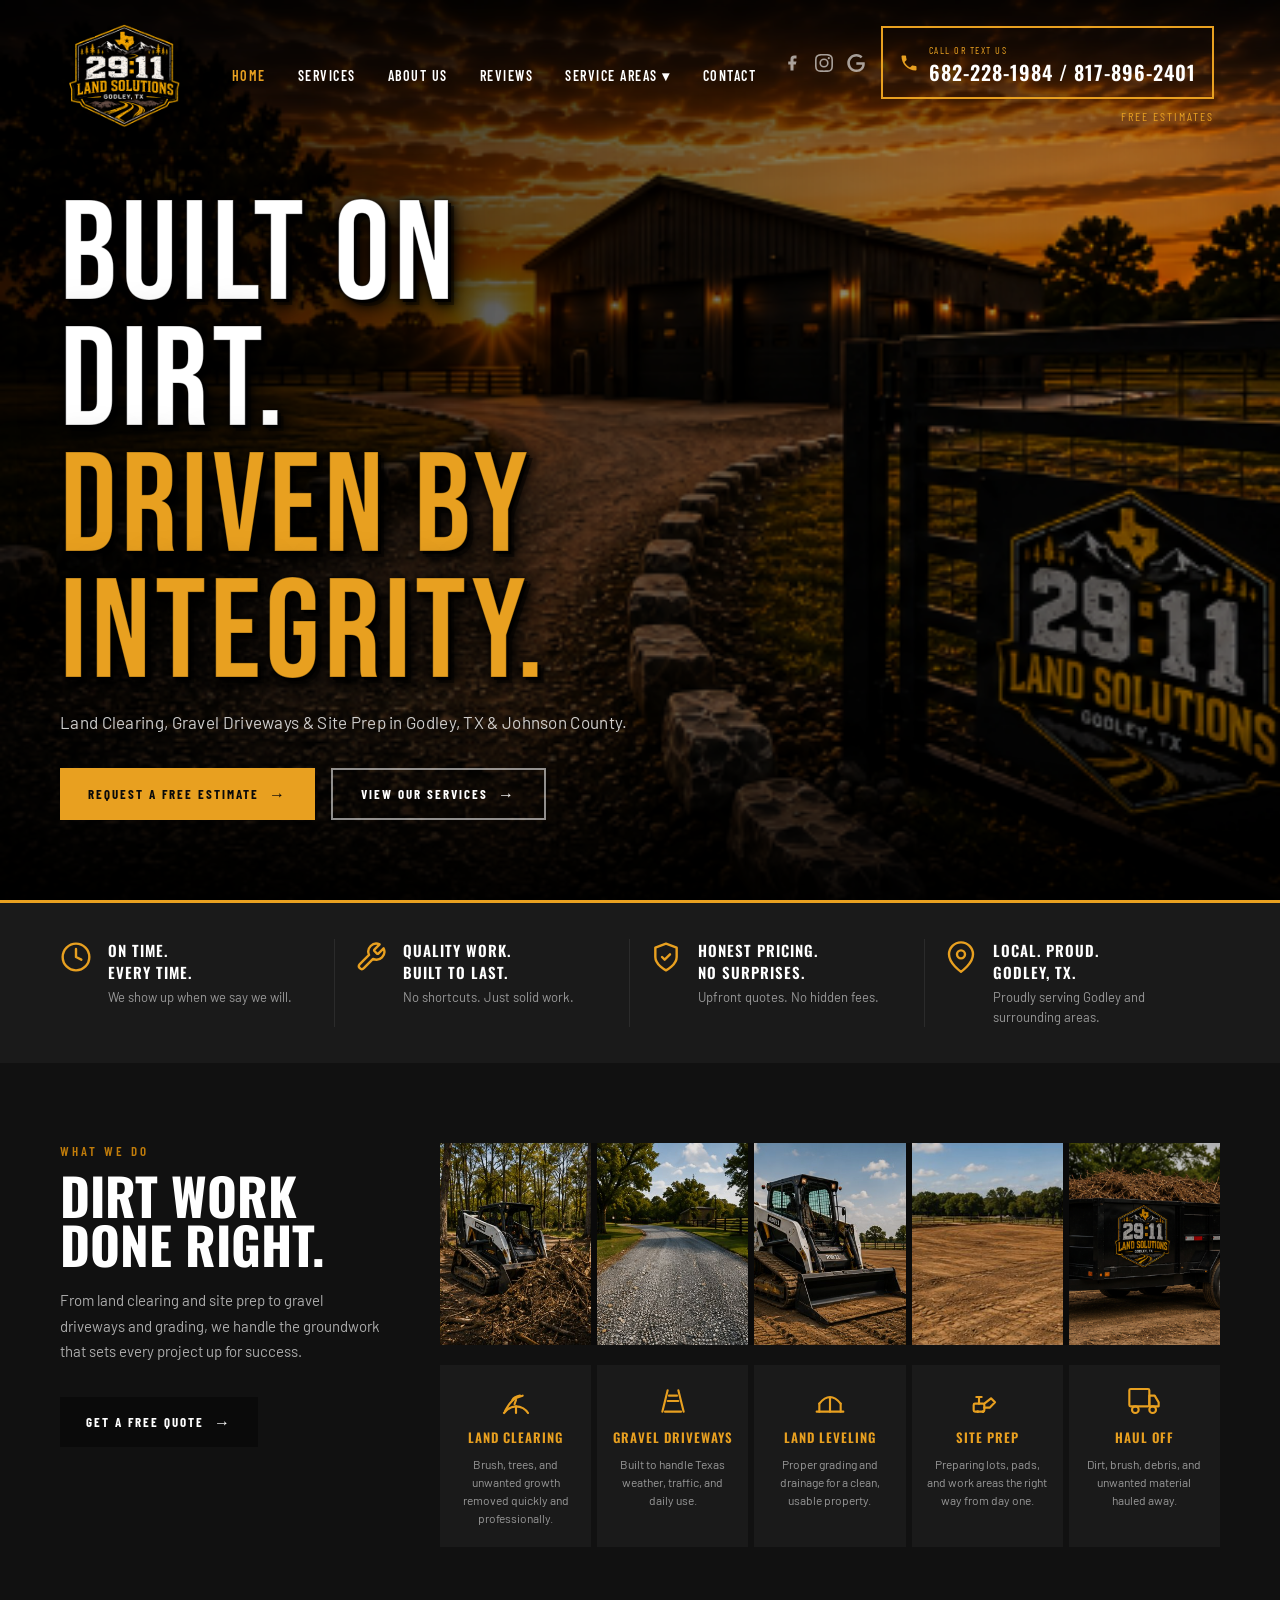
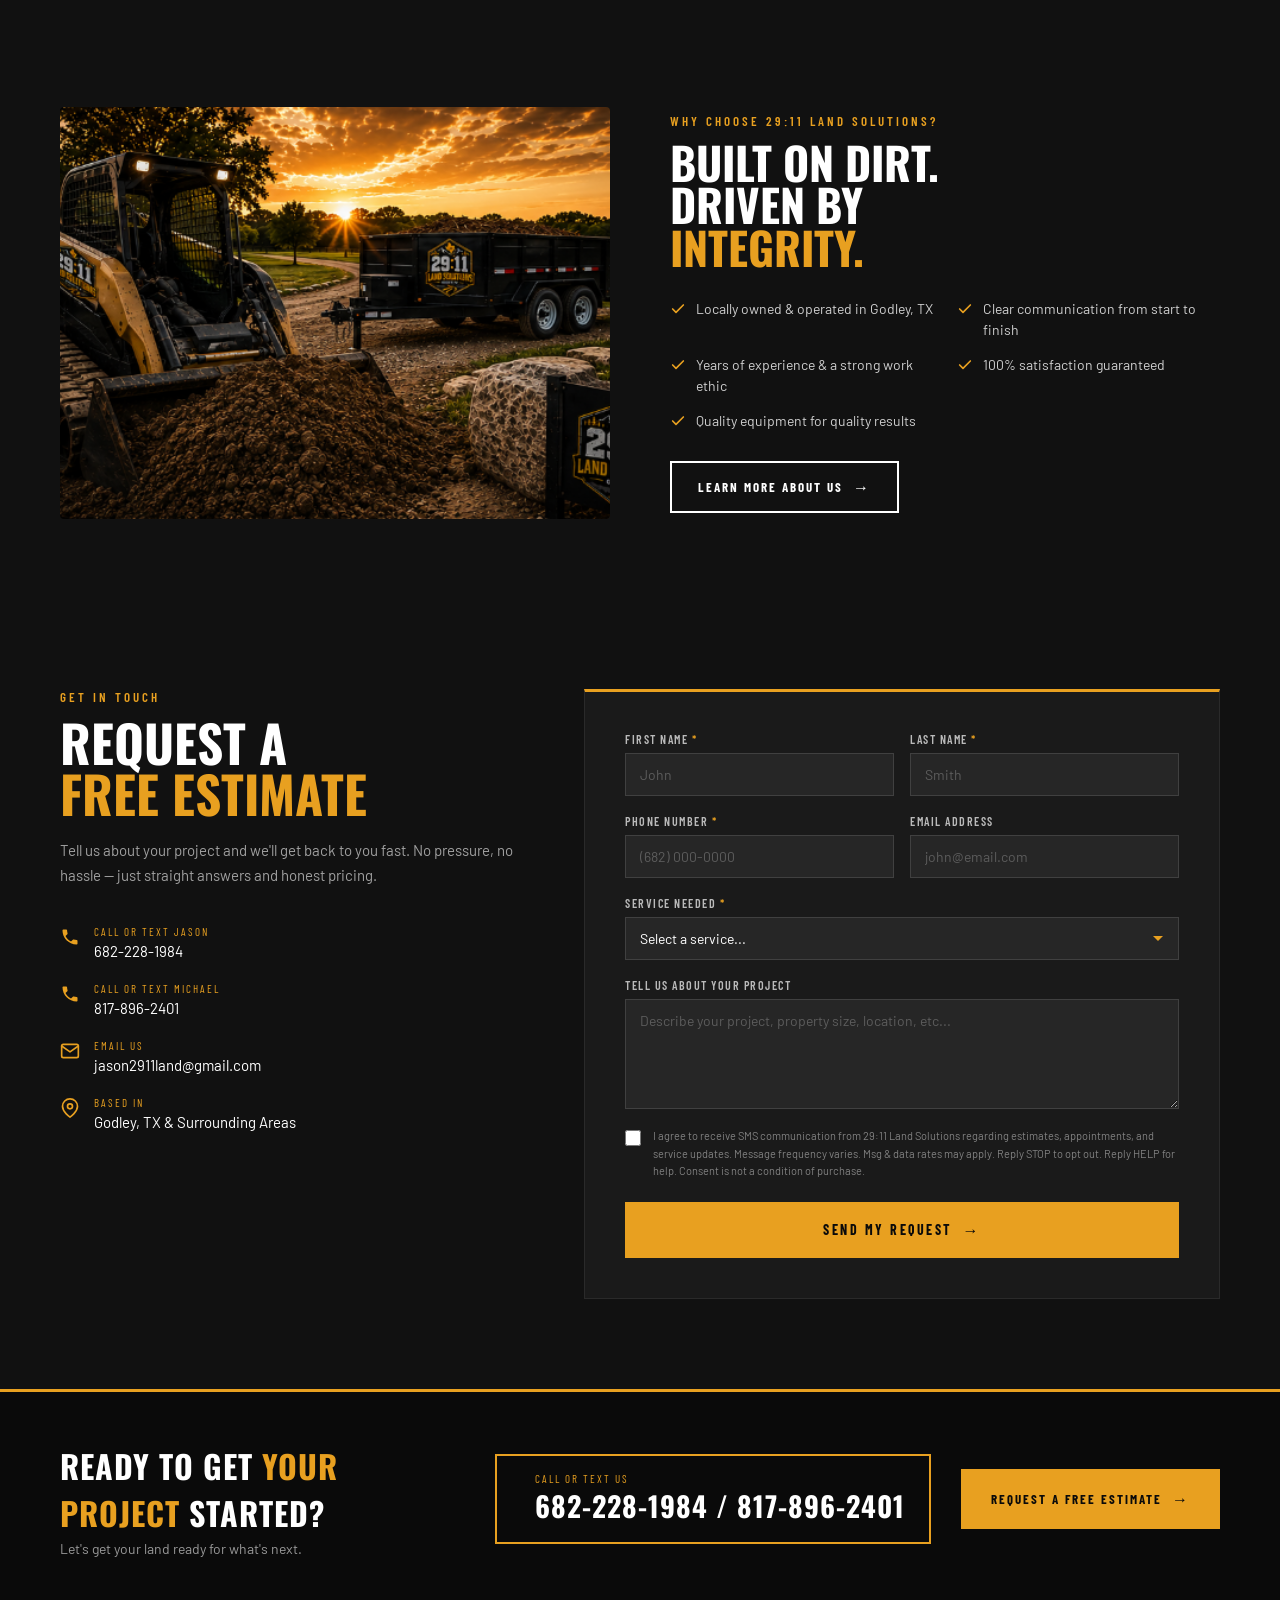
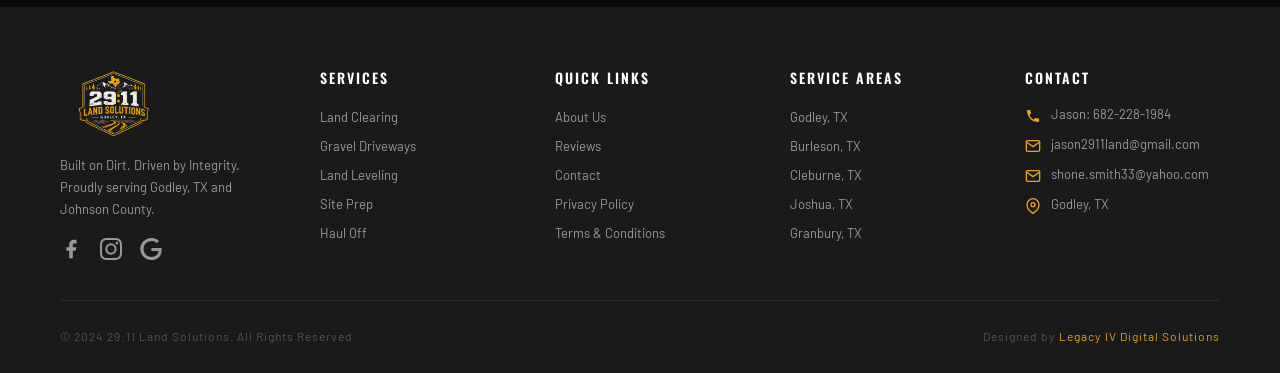
==== commit c0e83352: "Update index.html" ====
--- a/index.html
+++ b/index.html
@@ -226,7 +226,7 @@
           <div class="contact-info-item">
             <svg class="contact-info-icon" viewBox="0 0 24 24" fill="currentColor"><path d="M6.62 10.79c1.44 2.83 3.76 5.14 6.59 6.59l2.2-2.2c.27-.27.67-.36 1.02-.24 1.12.37 2.33.57 3.57.57.55 0 1 .45 1 1V20c0 .55-.45 1-1 1-9.39 0-17-7.61-17-17 0-.55.45-1 1-1h3.5c.55 0 1 .45 1 1 0 1.25.2 2.45.57 3.57.11.35.03.74-.25 1.02l-2.2 2.2z"/></svg>
             <div>
-              <div class="contact-info-label">Call or Text Us</div>
+              <div class="contact-info-label">Call or Text Jason</div>
               <a href="tel:6822281984" class="contact-info-value">682-228-1984</a>
             </div>
           </div>
